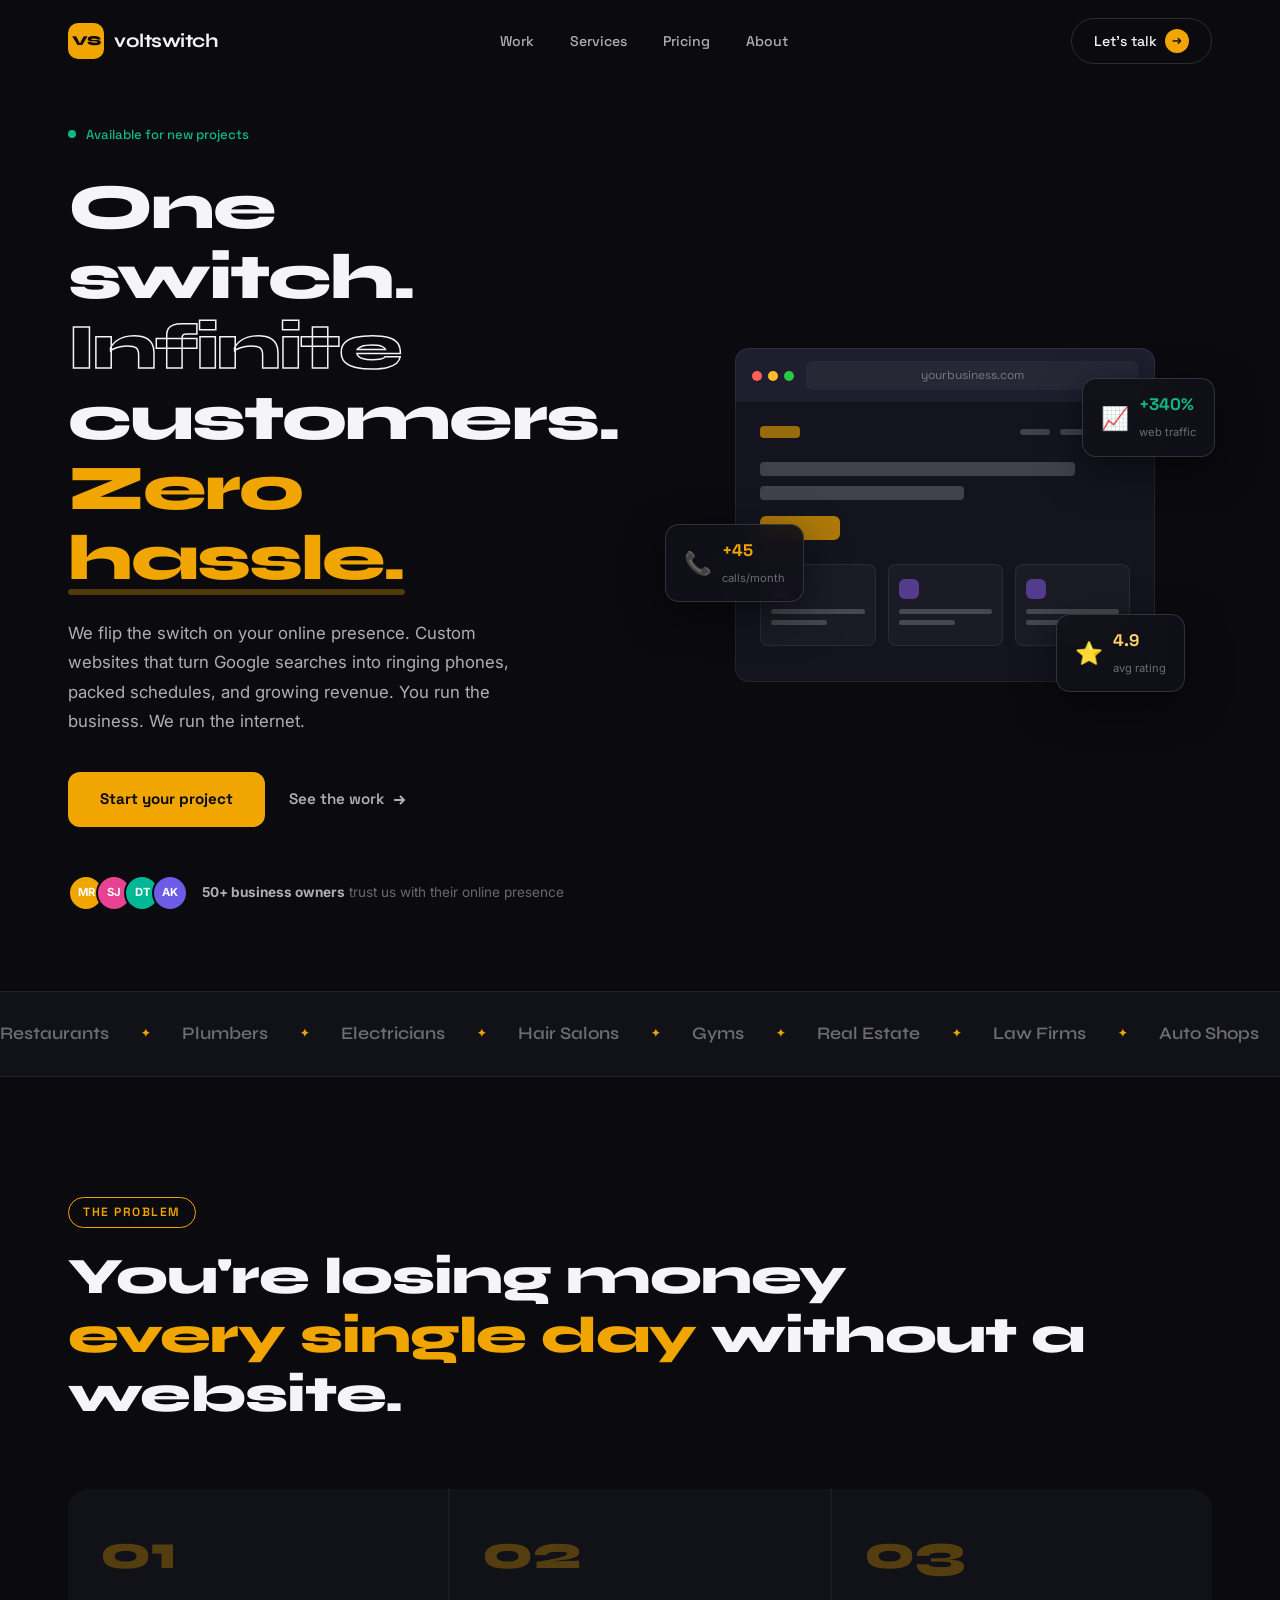
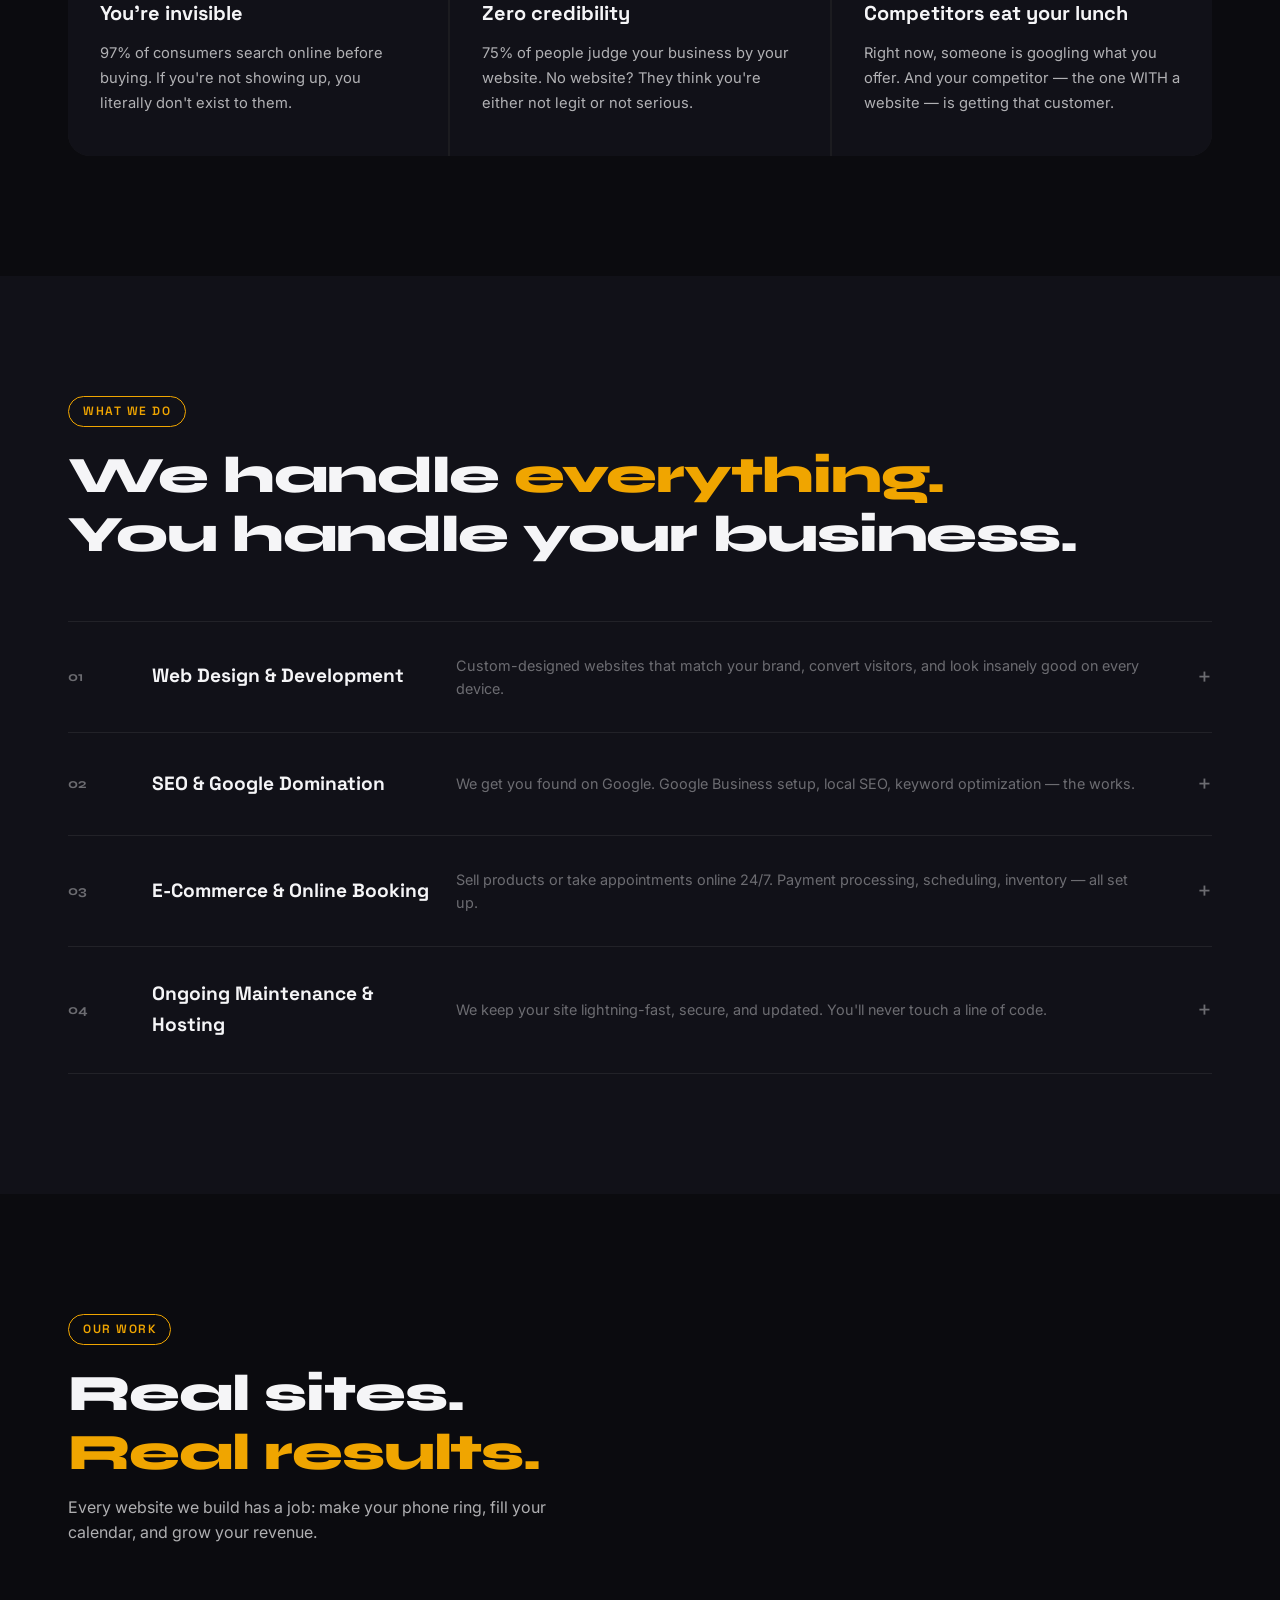
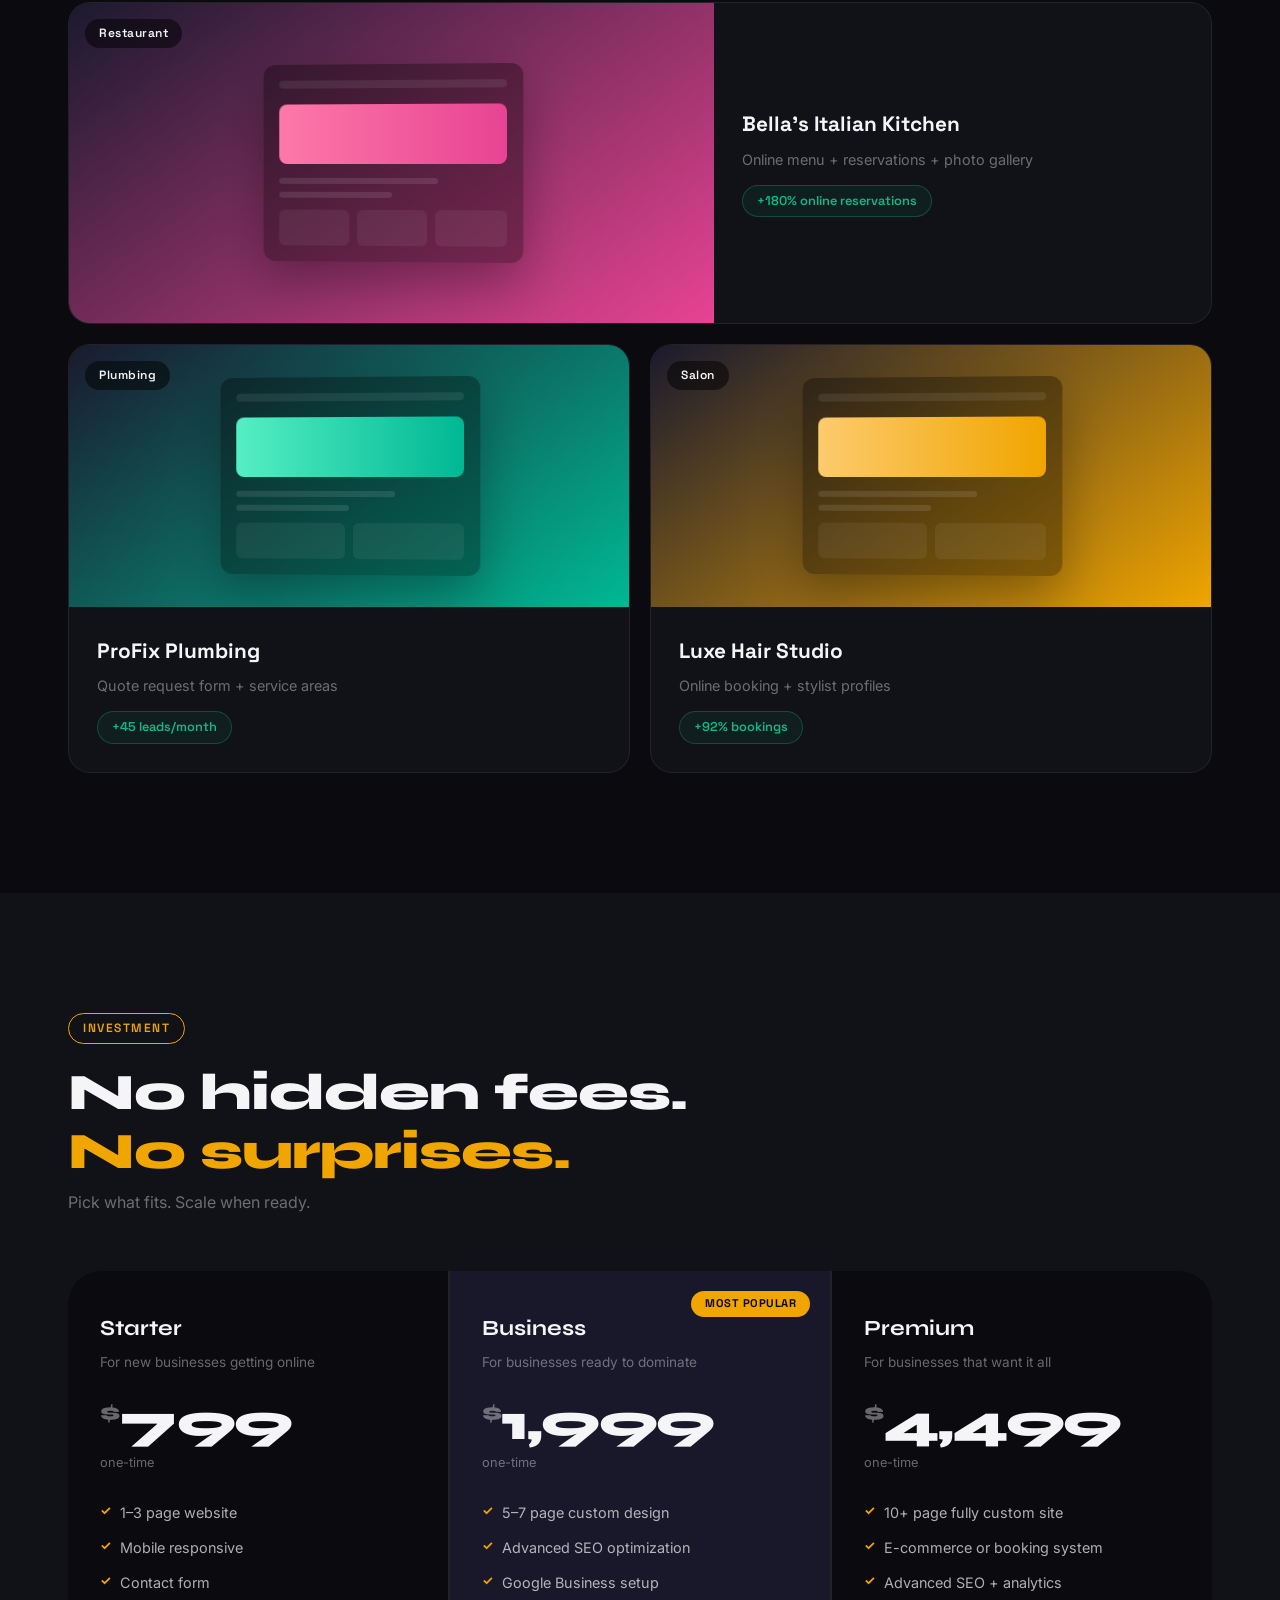
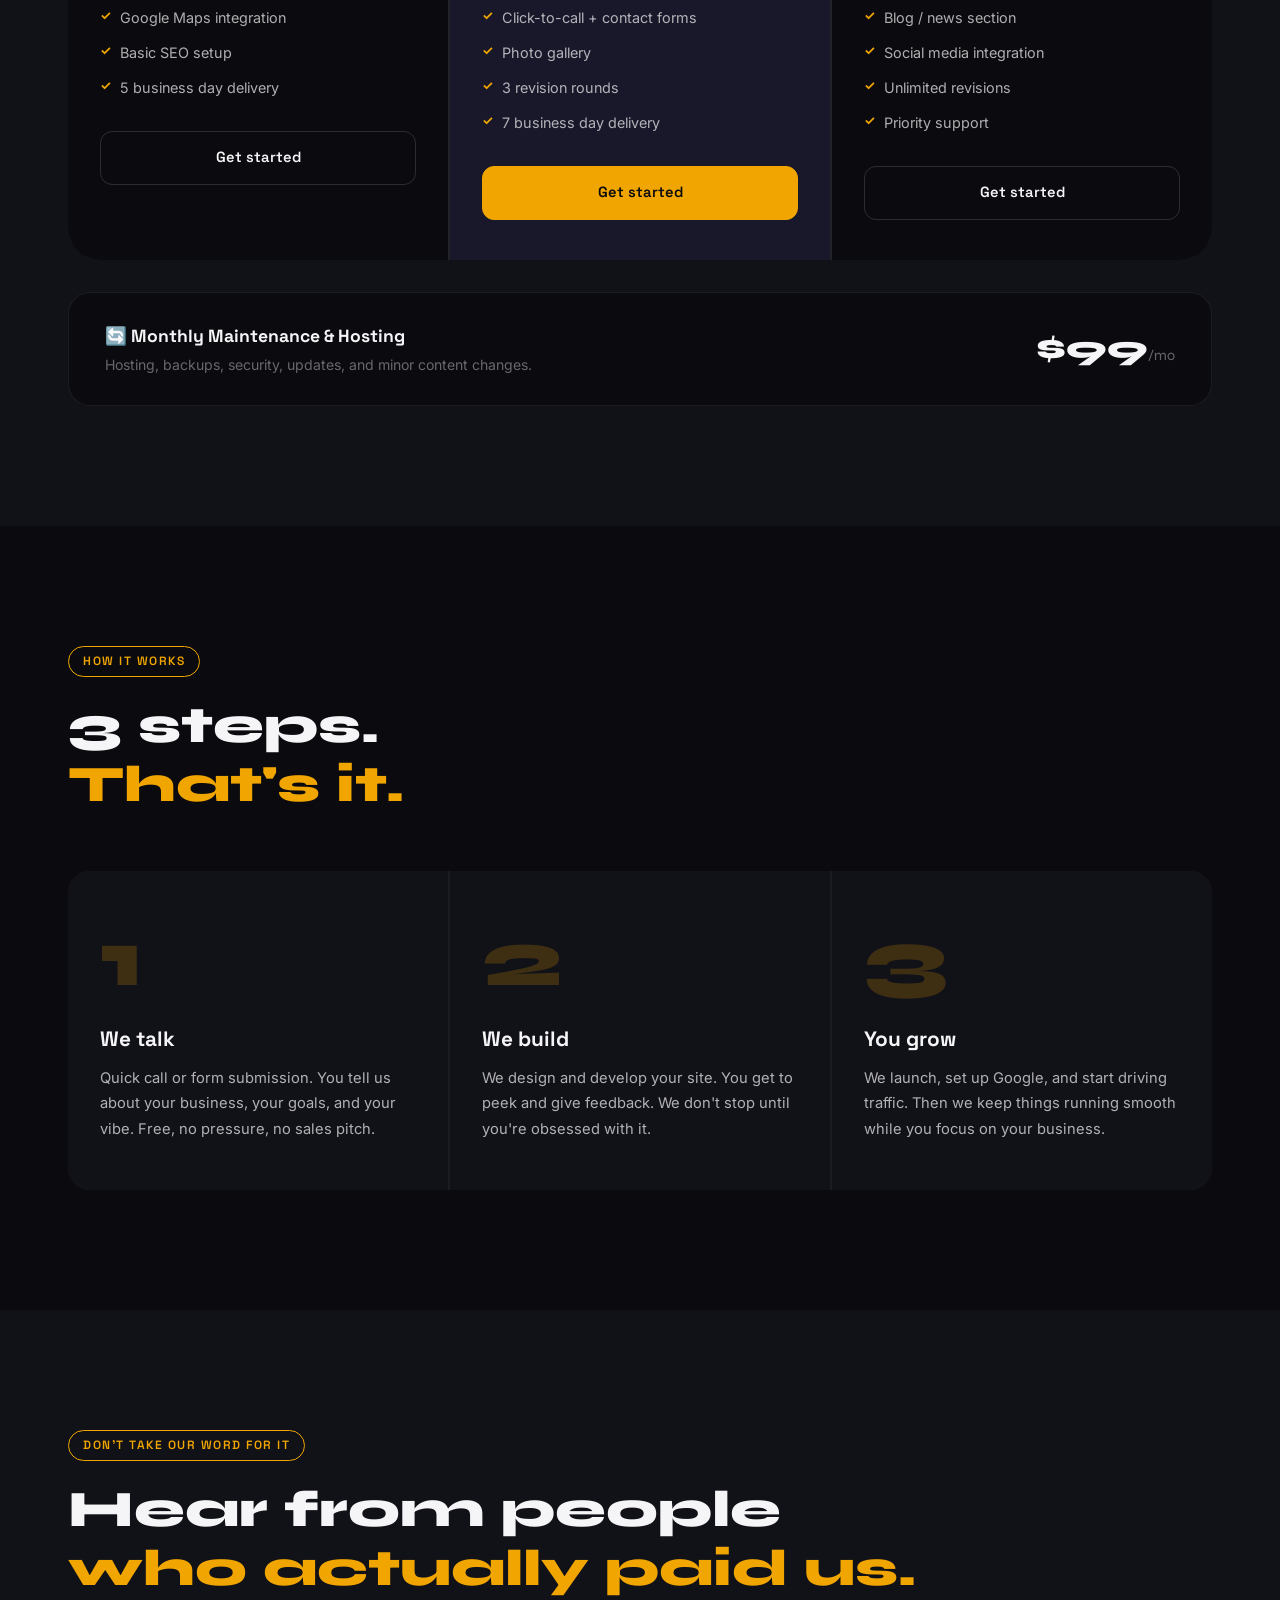
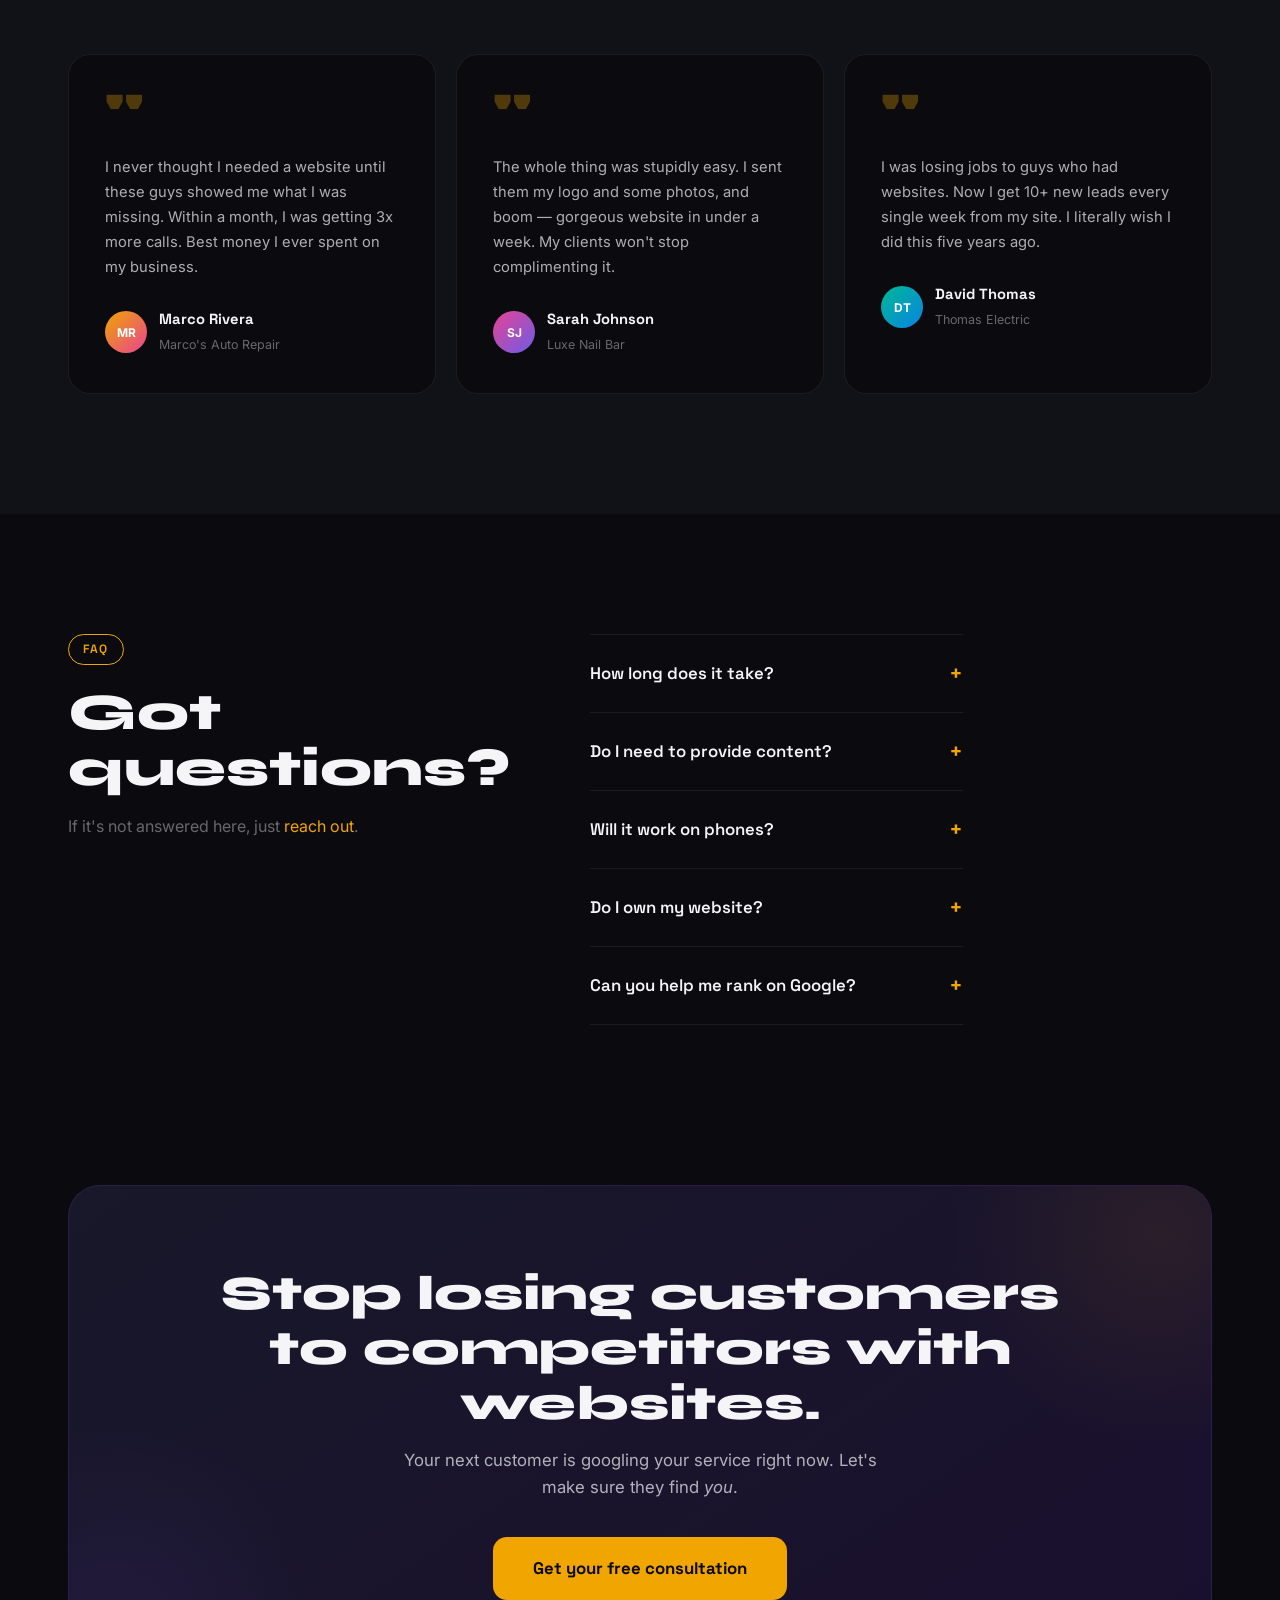
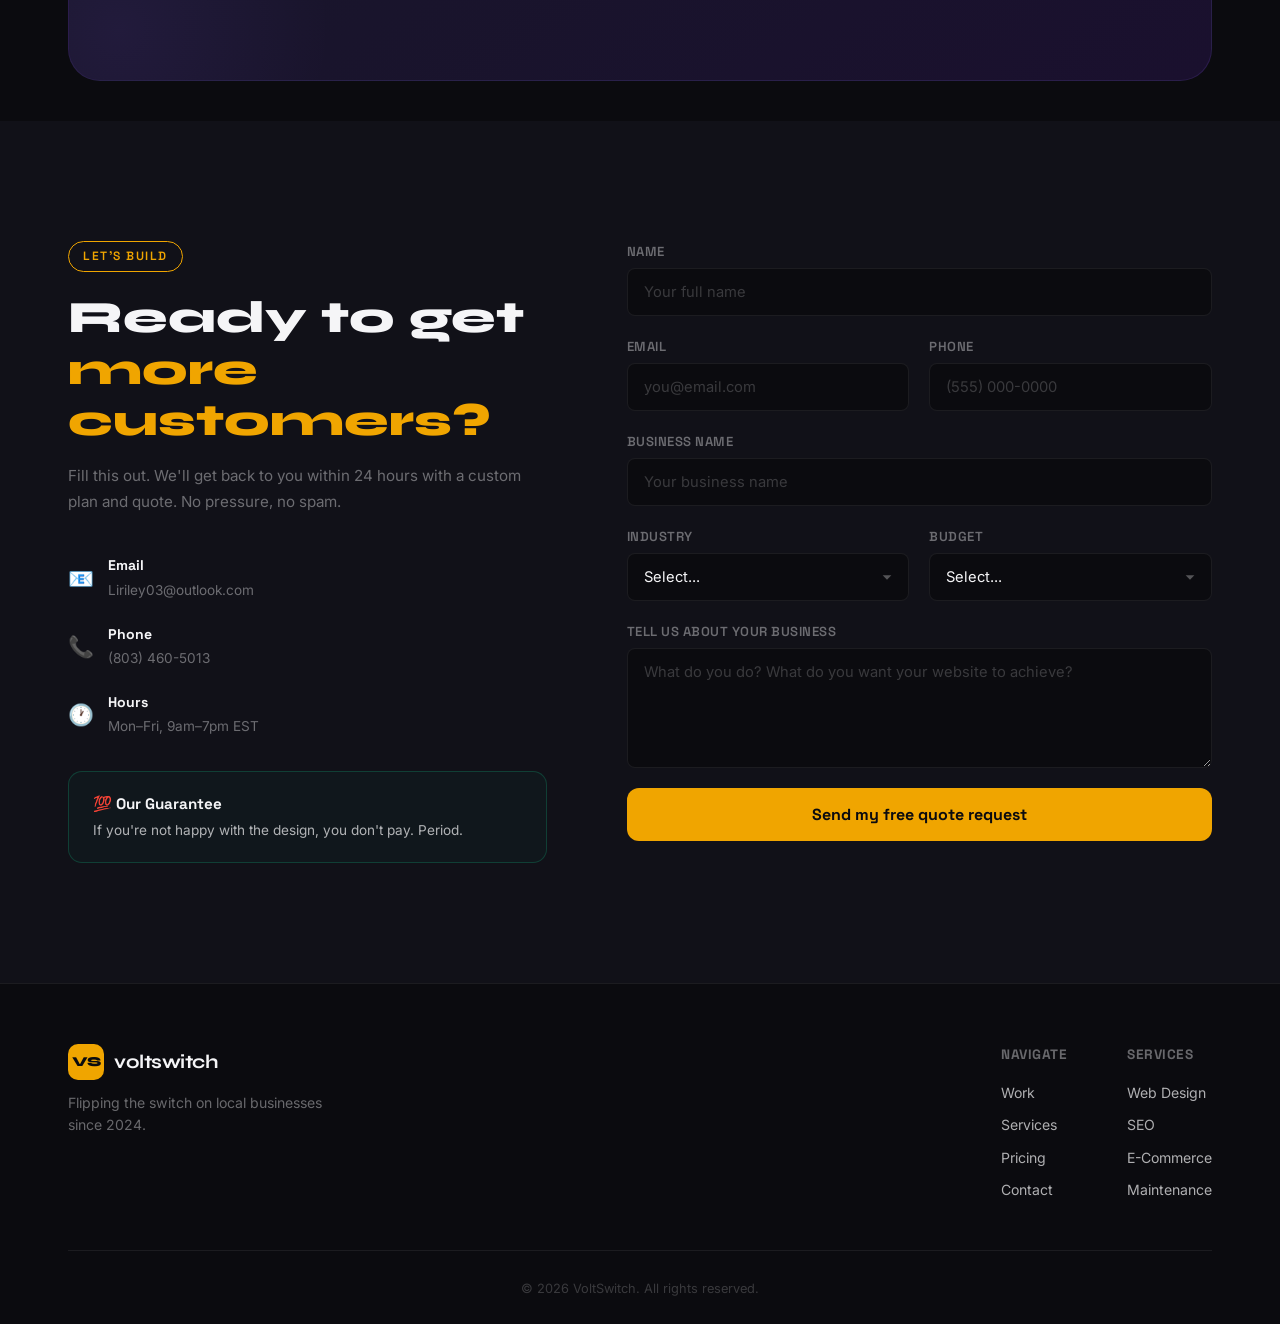
==== index.html @ a875ddf0 "Initial commit: VoltSwitch agency website" ====
<!DOCTYPE html>
<html lang="en">
<head>
    <meta charset="UTF-8">
    <meta name="viewport" content="width=device-width, initial-scale=1.0">
    <title>VoltSwitch — Flip the Switch on Your Online Presence</title>
    <meta name="description" content="VoltSwitch builds jaw-dropping websites for local businesses. One switch is all it takes to go from invisible to unstoppable online.">
    <link rel="preconnect" href="https://fonts.googleapis.com">
    <link rel="preconnect" href="https://fonts.gstatic.com" crossorigin>
    <link href="https://fonts.googleapis.com/css2?family=Space+Grotesk:wght@400;500;600;700&family=Syne:wght@400;500;600;700;800&family=Inter:wght@300;400;500;600&display=swap" rel="stylesheet">
    <link rel="stylesheet" href="styles.css">
</head>
<body>
    <!-- Cursor follower -->
    <div class="cursor-glow" id="cursorGlow"></div>

    <!-- Navigation -->
    <nav class="navbar" id="navbar">
        <div class="nav-container">
            <a href="#" class="nav-logo">
                <div class="logo-mark">VS</div>
                <span>voltswitch</span>
            </a>
            <ul class="nav-links" id="navLinks">
                <li><a href="#work">Work</a></li>
                <li><a href="#services">Services</a></li>
                <li><a href="#pricing">Pricing</a></li>
                <li><a href="#about">About</a></li>
            </ul>
            <a href="#contact" class="nav-cta-btn">Let's talk <span class="arrow-circle">→</span></a>
            <button class="nav-toggle" id="navToggle" aria-label="Toggle navigation">
                <span></span><span></span>
            </button>
        </div>
    </nav>

    <!-- Hero Section -->
    <section class="hero" id="hero">
        <div class="hero-left">
            <div class="hero-eyebrow">
                <div class="status-pulse"></div>
                Available for new projects
            </div>
            <h1>
                One switch.
                <br>
                <span class="hero-outline">Infinite</span> customers.
                <br>
                <span class="hero-highlight">Zero hassle.</span>
            </h1>
            <p class="hero-desc">
                We flip the switch on your online presence. Custom websites 
                that turn Google searches into ringing phones, packed schedules, 
                and growing revenue. You run the business. We run the internet.
            </p>
            <div class="hero-ctas">
                <a href="#contact" class="btn-main">
                    <span>Start your project</span>
                    <div class="btn-shine"></div>
                </a>
                <a href="#work" class="btn-text">
                    See the work
                    <svg width="18" height="18" fill="none" stroke="currentColor" stroke-width="2"><path d="M4 9h10M10 5l4 4-4 4"/></svg>
                </a>
            </div>
            <div class="hero-proof">
                <div class="proof-avatars">
                    <div class="proof-avatar" style="background:#f0a500;">MR</div>
                    <div class="proof-avatar" style="background:#e84393;">SJ</div>
                    <div class="proof-avatar" style="background:#00b894;">DT</div>
                    <div class="proof-avatar" style="background:#6c5ce7;">AK</div>
                </div>
                <div class="proof-text">
                    <strong>50+ business owners</strong> trust us with their online presence
                </div>
            </div>
        </div>
        <div class="hero-right">
            <div class="hero-mockup">
                <div class="mockup-browser">
                    <div class="browser-dots">
                        <span style="background:#ff5f57"></span>
                        <span style="background:#ffbd2e"></span>
                        <span style="background:#28ca41"></span>
                    </div>
                    <div class="browser-url">yourbusiness.com</div>
                </div>
                <div class="mockup-screen">
                    <div class="screen-nav">
                        <div class="screen-logo"></div>
                        <div class="screen-nav-links">
                            <div class="screen-nav-item"></div>
                            <div class="screen-nav-item"></div>
                            <div class="screen-nav-item"></div>
                        </div>
                    </div>
                    <div class="screen-hero-block">
                        <div class="screen-headline"></div>
                        <div class="screen-headline short"></div>
                        <div class="screen-cta-btn"></div>
                    </div>
                    <div class="screen-cards">
                        <div class="screen-card">
                            <div class="screen-card-icon"></div>
                            <div class="screen-card-line"></div>
                            <div class="screen-card-line short"></div>
                        </div>
                        <div class="screen-card">
                            <div class="screen-card-icon"></div>
                            <div class="screen-card-line"></div>
                            <div class="screen-card-line short"></div>
                        </div>
                        <div class="screen-card">
                            <div class="screen-card-icon"></div>
                            <div class="screen-card-line"></div>
                            <div class="screen-card-line short"></div>
                        </div>
                    </div>
                </div>
                <div class="mockup-float mockup-float-1">
                    <span class="float-icon">📈</span>
                    <div>
                        <strong>+340%</strong>
                        <small>web traffic</small>
                    </div>
                </div>
                <div class="mockup-float mockup-float-2">
                    <span class="float-icon">📞</span>
                    <div>
                        <strong>+45</strong>
                        <small>calls/month</small>
                    </div>
                </div>
                <div class="mockup-float mockup-float-3">
                    <span class="float-icon">⭐</span>
                    <div>
                        <strong>4.9</strong>
                        <small>avg rating</small>
                    </div>
                </div>
            </div>
        </div>
    </section>

    <!-- Marquee -->
    <div class="marquee-section">
        <div class="marquee-track">
            <div class="marquee-content">
                <span>Restaurants</span><span class="marquee-dot">✦</span>
                <span>Plumbers</span><span class="marquee-dot">✦</span>
                <span>Electricians</span><span class="marquee-dot">✦</span>
                <span>Hair Salons</span><span class="marquee-dot">✦</span>
                <span>Gyms</span><span class="marquee-dot">✦</span>
                <span>Real Estate</span><span class="marquee-dot">✦</span>
                <span>Law Firms</span><span class="marquee-dot">✦</span>
                <span>Auto Shops</span><span class="marquee-dot">✦</span>
                <span>Dentists</span><span class="marquee-dot">✦</span>
                <span>Pet Services</span><span class="marquee-dot">✦</span>
                <span>Landscaping</span><span class="marquee-dot">✦</span>
                <span>Bakeries</span><span class="marquee-dot">✦</span>
                <span>Spas</span><span class="marquee-dot">✦</span>
                <span>Photography</span><span class="marquee-dot">✦</span>
                <span>Construction</span><span class="marquee-dot">✦</span>
                <span>Cleaning</span><span class="marquee-dot">✦</span>
            </div>
            <div class="marquee-content" aria-hidden="true">
                <span>Restaurants</span><span class="marquee-dot">✦</span>
                <span>Plumbers</span><span class="marquee-dot">✦</span>
                <span>Electricians</span><span class="marquee-dot">✦</span>
                <span>Hair Salons</span><span class="marquee-dot">✦</span>
                <span>Gyms</span><span class="marquee-dot">✦</span>
                <span>Real Estate</span><span class="marquee-dot">✦</span>
                <span>Law Firms</span><span class="marquee-dot">✦</span>
                <span>Auto Shops</span><span class="marquee-dot">✦</span>
                <span>Dentists</span><span class="marquee-dot">✦</span>
                <span>Pet Services</span><span class="marquee-dot">✦</span>
                <span>Landscaping</span><span class="marquee-dot">✦</span>
                <span>Bakeries</span><span class="marquee-dot">✦</span>
                <span>Spas</span><span class="marquee-dot">✦</span>
                <span>Photography</span><span class="marquee-dot">✦</span>
                <span>Construction</span><span class="marquee-dot">✦</span>
                <span>Cleaning</span><span class="marquee-dot">✦</span>
            </div>
        </div>
    </div>

    <!-- Problem/Why Section -->
    <section class="why-section" id="about">
        <div class="container">
            <div class="why-header">
                <span class="label-tag">The problem</span>
                <h2>
                    You're losing money
                    <br>
                    <span class="text-amber">every single day</span>
                    without a website.
                </h2>
            </div>
            <div class="why-grid">
                <div class="why-card">
                    <div class="why-number">01</div>
                    <h3>You're invisible</h3>
                    <p>97% of consumers search online before buying. If you're not showing up, you literally don't exist to them.</p>
                    <div class="why-line"></div>
                </div>
                <div class="why-card">
                    <div class="why-number">02</div>
                    <h3>Zero credibility</h3>
                    <p>75% of people judge your business by your website. No website? They think you're either not legit or not serious.</p>
                    <div class="why-line"></div>
                </div>
                <div class="why-card">
                    <div class="why-number">03</div>
                    <h3>Competitors eat your lunch</h3>
                    <p>Right now, someone is googling what you offer. And your competitor — the one WITH a website — is getting that customer.</p>
                    <div class="why-line"></div>
                </div>
            </div>
        </div>
    </section>

    <!-- Services Section -->
    <section class="services-section" id="services">
        <div class="container">
            <div class="services-header">
                <span class="label-tag">What we do</span>
                <h2>We handle <span class="text-amber">everything.</span><br>You handle your business.</h2>
            </div>
            <div class="services-list">
                <div class="service-row">
                    <div class="service-num">01</div>
                    <div class="service-name">Web Design & Development</div>
                    <div class="service-desc">Custom-designed websites that match your brand, convert visitors, and look insanely good on every device.</div>
                    <div class="service-expand">+</div>
                </div>
                <div class="service-row">
                    <div class="service-num">02</div>
                    <div class="service-name">SEO & Google Domination</div>
                    <div class="service-desc">We get you found on Google. Google Business setup, local SEO, keyword optimization — the works.</div>
                    <div class="service-expand">+</div>
                </div>
                <div class="service-row">
                    <div class="service-num">03</div>
                    <div class="service-name">E-Commerce & Online Booking</div>
                    <div class="service-desc">Sell products or take appointments online 24/7. Payment processing, scheduling, inventory — all set up.</div>
                    <div class="service-expand">+</div>
                </div>
                <div class="service-row">
                    <div class="service-num">04</div>
                    <div class="service-name">Ongoing Maintenance & Hosting</div>
                    <div class="service-desc">We keep your site lightning-fast, secure, and updated. You'll never touch a line of code.</div>
                    <div class="service-expand">+</div>
                </div>
            </div>
        </div>
    </section>

    <!-- Work/Portfolio Section -->
    <section class="work-section" id="work">
        <div class="container">
            <div class="work-header">
                <span class="label-tag">Our work</span>
                <h2>Real sites.<br><span class="text-amber">Real results.</span></h2>
                <p>Every website we build has a job: make your phone ring, fill your calendar, and grow your revenue.</p>
            </div>
            <div class="work-grid">
                <div class="work-card work-card-wide">
                    <div class="work-visual" style="background: linear-gradient(145deg, #1a1a2e 0%, #e84393 100%);">
                        <div class="work-tag-float">Restaurant</div>
                        <div class="work-mini-mockup">
                            <div class="mini-nav-bar"></div>
                            <div class="mini-hero" style="background: linear-gradient(to right, #fd79a8, #e84393);"></div>
                            <div class="mini-line w70"></div>
                            <div class="mini-line w50"></div>
                            <div class="mini-grid">
                                <div class="mini-box"></div>
                                <div class="mini-box"></div>
                                <div class="mini-box"></div>
                            </div>
                        </div>
                    </div>
                    <div class="work-info">
                        <h3>Bella's Italian Kitchen</h3>
                        <p>Online menu + reservations + photo gallery</p>
                        <div class="work-result">
                            <span class="result-badge">+180% online reservations</span>
                        </div>
                    </div>
                </div>
                <div class="work-card">
                    <div class="work-visual" style="background: linear-gradient(145deg, #1a1a2e 0%, #00b894 100%);">
                        <div class="work-tag-float">Plumbing</div>
                        <div class="work-mini-mockup">
                            <div class="mini-nav-bar"></div>
                            <div class="mini-hero" style="background: linear-gradient(to right, #55efc4, #00b894);"></div>
                            <div class="mini-line w70"></div>
                            <div class="mini-line w50"></div>
                            <div class="mini-grid">
                                <div class="mini-box"></div>
                                <div class="mini-box"></div>
                            </div>
                        </div>
                    </div>
                    <div class="work-info">
                        <h3>ProFix Plumbing</h3>
                        <p>Quote request form + service areas</p>
                        <div class="work-result">
                            <span class="result-badge">+45 leads/month</span>
                        </div>
                    </div>
                </div>
                <div class="work-card">
                    <div class="work-visual" style="background: linear-gradient(145deg, #1a1a2e 0%, #f0a500 100%);">
                        <div class="work-tag-float">Salon</div>
                        <div class="work-mini-mockup">
                            <div class="mini-nav-bar"></div>
                            <div class="mini-hero" style="background: linear-gradient(to right, #fdcb6e, #f0a500);"></div>
                            <div class="mini-line w70"></div>
                            <div class="mini-line w50"></div>
                            <div class="mini-grid">
                                <div class="mini-box"></div>
                                <div class="mini-box"></div>
                            </div>
                        </div>
                    </div>
                    <div class="work-info">
                        <h3>Luxe Hair Studio</h3>
                        <p>Online booking + stylist profiles</p>
                        <div class="work-result">
                            <span class="result-badge">+92% bookings</span>
                        </div>
                    </div>
                </div>
            </div>
        </div>
    </section>

    <!-- Pricing Section -->
    <section class="pricing-section" id="pricing">
        <div class="container">
            <div class="pricing-header">
                <span class="label-tag">Investment</span>
                <h2>No hidden fees.<br><span class="text-amber">No surprises.</span></h2>
                <p>Pick what fits. Scale when ready.</p>
            </div>
            <div class="pricing-cards">
                <div class="price-card">
                    <div class="price-tier">Starter</div>
                    <div class="price-tagline">For new businesses getting online</div>
                    <div class="price-amount"><span class="price-dollar">$</span>799</div>
                    <div class="price-once">one-time</div>
                    <ul class="price-list">
                        <li>1–3 page website</li>
                        <li>Mobile responsive</li>
                        <li>Contact form</li>
                        <li>Google Maps integration</li>
                        <li>Basic SEO setup</li>
                        <li>5 business day delivery</li>
                    </ul>
                    <a href="#contact" class="price-btn">Get started</a>
                </div>
                <div class="price-card price-card-featured">
                    <div class="price-popular">Most Popular</div>
                    <div class="price-tier">Business</div>
                    <div class="price-tagline">For businesses ready to dominate</div>
                    <div class="price-amount"><span class="price-dollar">$</span>1,999</div>
                    <div class="price-once">one-time</div>
                    <ul class="price-list">
                        <li>5–7 page custom design</li>
                        <li>Advanced SEO optimization</li>
                        <li>Google Business setup</li>
                        <li>Click-to-call + contact forms</li>
                        <li>Photo gallery</li>
                        <li>3 revision rounds</li>
                        <li>7 business day delivery</li>
                    </ul>
                    <a href="#contact" class="price-btn price-btn-main">Get started</a>
                </div>
                <div class="price-card">
                    <div class="price-tier">Premium</div>
                    <div class="price-tagline">For businesses that want it all</div>
                    <div class="price-amount"><span class="price-dollar">$</span>4,499</div>
                    <div class="price-once">one-time</div>
                    <ul class="price-list">
                        <li>10+ page fully custom site</li>
                        <li>E-commerce or booking system</li>
                        <li>Advanced SEO + analytics</li>
                        <li>Blog / news section</li>
                        <li>Social media integration</li>
                        <li>Unlimited revisions</li>
                        <li>Priority support</li>
                    </ul>
                    <a href="#contact" class="price-btn">Get started</a>
                </div>
            </div>
            <div class="maintenance-strip">
                <div class="maint-left">
                    <h4>🔄 Monthly Maintenance & Hosting</h4>
                    <p>Hosting, backups, security, updates, and minor content changes.</p>
                </div>
                <div class="maint-right">
                    <span class="maint-price">$99<small>/mo</small></span>
                </div>
            </div>
        </div>
    </section>

    <!-- Process Section -->
    <section class="process-section" id="process">
        <div class="container">
            <div class="process-header">
                <span class="label-tag">How it works</span>
                <h2>3 steps.<br><span class="text-amber">That's it.</span></h2>
            </div>
            <div class="process-steps">
                <div class="step-card">
                    <div class="step-big-num">1</div>
                    <div class="step-info">
                        <h3>We talk</h3>
                        <p>Quick call or form submission. You tell us about your business, your goals, and your vibe. Free, no pressure, no sales pitch.</p>
                    </div>
                </div>
                <div class="step-card">
                    <div class="step-big-num">2</div>
                    <div class="step-info">
                        <h3>We build</h3>
                        <p>We design and develop your site. You get to peek and give feedback. We don't stop until you're obsessed with it.</p>
                    </div>
                </div>
                <div class="step-card">
                    <div class="step-big-num">3</div>
                    <div class="step-info">
                        <h3>You grow</h3>
                        <p>We launch, set up Google, and start driving traffic. Then we keep things running smooth while you focus on your business.</p>
                    </div>
                </div>
            </div>
        </div>
    </section>

    <!-- Testimonials -->
    <section class="testimonials-section" id="testimonials">
        <div class="container">
            <div class="test-header">
                <span class="label-tag">Don't take our word for it</span>
                <h2>Hear from people<br><span class="text-amber">who actually paid us.</span></h2>
            </div>
            <div class="test-grid">
                <div class="test-card">
                    <div class="test-quote">"</div>
                    <p>I never thought I needed a website until these guys showed me what I was missing. Within a month, I was getting 3x more calls. Best money I ever spent on my business.</p>
                    <div class="test-author">
                        <div class="test-avatar" style="background: linear-gradient(135deg, #f0a500, #e84393);">MR</div>
                        <div>
                            <strong>Marco Rivera</strong>
                            <span>Marco's Auto Repair</span>
                        </div>
                    </div>
                </div>
                <div class="test-card">
                    <div class="test-quote">"</div>
                    <p>The whole thing was stupidly easy. I sent them my logo and some photos, and boom — gorgeous website in under a week. My clients won't stop complimenting it.</p>
                    <div class="test-author">
                        <div class="test-avatar" style="background: linear-gradient(135deg, #e84393, #6c5ce7);">SJ</div>
                        <div>
                            <strong>Sarah Johnson</strong>
                            <span>Luxe Nail Bar</span>
                        </div>
                    </div>
                </div>
                <div class="test-card">
                    <div class="test-quote">"</div>
                    <p>I was losing jobs to guys who had websites. Now I get 10+ new leads every single week from my site. I literally wish I did this five years ago.</p>
                    <div class="test-author">
                        <div class="test-avatar" style="background: linear-gradient(135deg, #00b894, #0984e3);">DT</div>
                        <div>
                            <strong>David Thomas</strong>
                            <span>Thomas Electric</span>
                        </div>
                    </div>
                </div>
            </div>
        </div>
    </section>

    <!-- FAQ -->
    <section class="faq-section" id="faq">
        <div class="container">
            <div class="faq-layout">
                <div class="faq-left">
                    <span class="label-tag">FAQ</span>
                    <h2>Got<br>questions?</h2>
                    <p>If it's not answered here, just <a href="#contact" class="text-amber">reach out</a>.</p>
                </div>
                <div class="faq-right">
                    <div class="faq-item">
                        <button class="faq-q"><span>How long does it take?</span><span class="faq-toggle">+</span></button>
                        <div class="faq-a"><p>5–10 business days depending on your package. We'll give you a clear timeline before we start.</p></div>
                    </div>
                    <div class="faq-item">
                        <button class="faq-q"><span>Do I need to provide content?</span><span class="faq-toggle">+</span></button>
                        <div class="faq-a"><p>Nope. We can write everything and source professional photos. Just give us your logo (if you have one) and we handle the rest.</p></div>
                    </div>
                    <div class="faq-item">
                        <button class="faq-q"><span>Will it work on phones?</span><span class="faq-toggle">+</span></button>
                        <div class="faq-a"><p>100%. Every site we build is fully responsive — phones, tablets, laptops, everything.</p></div>
                    </div>
                    <div class="faq-item">
                        <button class="faq-q"><span>Do I own my website?</span><span class="faq-toggle">+</span></button>
                        <div class="faq-a"><p>Yes, completely. Once you pay in full, the design, code, and content are all yours.</p></div>
                    </div>
                    <div class="faq-item">
                        <button class="faq-q"><span>Can you help me rank on Google?</span><span class="faq-toggle">+</span></button>
                        <div class="faq-a"><p>Absolutely. Every package includes SEO. Our Business and Premium tiers include full Google Business setup and advanced local SEO.</p></div>
                    </div>
                </div>
            </div>
        </div>
    </section>

    <!-- CTA Section -->
    <section class="big-cta">
        <div class="container">
            <div class="big-cta-inner">
                <h2>
                    Stop losing customers
                    <br>
                    to competitors with websites.
                </h2>
                <p>Your next customer is googling your service right now. Let's make sure they find <em>you</em>.</p>
                <a href="#contact" class="btn-main btn-main-lg">
                    <span>Get your free consultation</span>
                    <div class="btn-shine"></div>
                </a>
            </div>
        </div>
    </section>

    <!-- Contact Section -->
    <section class="contact-section" id="contact">
        <div class="container">
            <div class="contact-layout">
                <div class="contact-left">
                    <span class="label-tag">Let's build</span>
                    <h2>Ready to get<br><span class="text-amber">more customers?</span></h2>
                    <p>Fill this out. We'll get back to you within 24 hours with a custom plan and quote. No pressure, no spam.</p>
                    <div class="contact-details">
                        <div class="contact-item">
                            <div class="contact-item-icon">📧</div>
                            <div>
                                <strong>Email</strong>
                                <span>Liriley03@outlook.com</span>
                            </div>
                        </div>
                        <div class="contact-item">
                            <div class="contact-item-icon">📞</div>
                            <div>
                                <strong>Phone</strong>
                                <span>(803) 460-5013</span>
                            </div>
                        </div>
                        <div class="contact-item">
                            <div class="contact-item-icon">🕐</div>
                            <div>
                                <strong>Hours</strong>
                                <span>Mon–Fri, 9am–7pm EST</span>
                            </div>
                        </div>
                    </div>
                    <div class="guarantee-box">
                        <strong>💯 Our Guarantee</strong>
                        <p>If you're not happy with the design, you don't pay. Period.</p>
                    </div>
                </div>
                <div class="contact-right">
                    <form class="contact-form" id="contactForm">
                        <div class="field">
                            <label for="name">Name</label>
                            <input type="text" id="name" placeholder="Your full name" required>
                        </div>
                        <div class="field-row">
                            <div class="field">
                                <label for="email">Email</label>
                                <input type="email" id="email" placeholder="you@email.com" required>
                            </div>
                            <div class="field">
                                <label for="phone">Phone</label>
                                <input type="tel" id="phone" placeholder="(555) 000-0000">
                            </div>
                        </div>
                        <div class="field">
                            <label for="business">Business name</label>
                            <input type="text" id="business" placeholder="Your business name">
                        </div>
                        <div class="field-row">
                            <div class="field">
                                <label for="industry">Industry</label>
                                <select id="industry">
                                    <option value="">Select...</option>
                                    <option>Restaurant / Food</option>
                                    <option>Contractor / Trades</option>
                                    <option>Salon / Beauty</option>
                                    <option>Fitness / Gym</option>
                                    <option>Healthcare / Dental</option>
                                    <option>Real Estate</option>
                                    <option>Auto Services</option>
                                    <option>Legal</option>
                                    <option>Retail</option>
                                    <option>Other</option>
                                </select>
                            </div>
                            <div class="field">
                                <label for="budget">Budget</label>
                                <select id="budget">
                                    <option value="">Select...</option>
                                    <option>Starter — $799</option>
                                    <option>Business — $1,999</option>
                                    <option>Premium — $4,499</option>
                                    <option>Not sure yet</option>
                                </select>
                            </div>
                        </div>
                        <div class="field">
                            <label for="message">Tell us about your business</label>
                            <textarea id="message" rows="4" placeholder="What do you do? What do you want your website to achieve?"></textarea>
                        </div>
                        <button type="submit" class="btn-main btn-submit" id="submitBtn">
                            <span>Send my free quote request</span>
                            <div class="btn-shine"></div>
                        </button>
                    </form>
                </div>
            </div>
        </div>
    </section>

    <!-- Footer -->
    <footer class="footer">
        <div class="container">
            <div class="footer-inner">
                <div class="footer-brand">
                    <a href="#" class="nav-logo">
                        <div class="logo-mark">VS</div>
                        <span>voltswitch</span>
                    </a>
                    <p>Flipping the switch on local businesses since 2024.</p>
                </div>
                <div class="footer-cols">
                    <div class="footer-col">
                        <h4>Navigate</h4>
                        <a href="#work">Work</a>
                        <a href="#services">Services</a>
                        <a href="#pricing">Pricing</a>
                        <a href="#contact">Contact</a>
                    </div>
                    <div class="footer-col">
                        <h4>Services</h4>
                        <a href="#services">Web Design</a>
                        <a href="#services">SEO</a>
                        <a href="#services">E-Commerce</a>
                        <a href="#services">Maintenance</a>
                    </div>
                </div>
            </div>
            <div class="footer-bottom">
                <span>&copy; 2026 VoltSwitch. All rights reserved.</span>
            </div>
        </div>
    </footer>

    <script src="script.js"></script>
</body>
</html>
---- styles.css ----
/* ================================================================
   PIXELFORGE — UNIQUE AGENCY STYLES
   No generic templates. Bold. Editorial. Distinctive.
   ================================================================ */

*, *::before, *::after {
    margin: 0;
    padding: 0;
    box-sizing: border-box;
}

:root {
    --bg: #0b0b0f;
    --bg-2: #111118;
    --bg-3: #18182a;
    --surface: rgba(255,255,255,0.04);
    --surface-hover: rgba(255,255,255,0.08);
    --border: rgba(255,255,255,0.07);
    --border-hover: rgba(255,255,255,0.14);

    --white: #f5f5f7;
    --white-70: rgba(245,245,247,0.7);
    --white-40: rgba(245,245,247,0.4);
    --white-20: rgba(245,245,247,0.2);

    --amber: #f0a500;
    --amber-light: #ffd166;
    --amber-glow: rgba(240,165,0,0.25);
    --violet: #8b5cf6;
    --rose: #f43f5e;
    --emerald: #10b981;

    --font-display: 'Syne', sans-serif;
    --font-heading: 'Space Grotesk', sans-serif;
    --font-body: 'Inter', sans-serif;

    --radius: 14px;
    --radius-sm: 8px;
    --radius-lg: 22px;
    --radius-xl: 32px;
}

html { scroll-behavior: smooth; }

body {
    font-family: var(--font-body);
    background: var(--bg);
    color: var(--white);
    line-height: 1.6;
    overflow-x: hidden;
    -webkit-font-smoothing: antialiased;
    cursor: default;
}

a { text-decoration: none; color: inherit; }
ul { list-style: none; }
.container { max-width: 1200px; margin: 0 auto; padding: 0 28px; }
.text-amber { color: var(--amber); }

/* -- Cursor Glow -- */
.cursor-glow {
    position: fixed;
    width: 500px;
    height: 500px;
    border-radius: 50%;
    background: radial-gradient(circle, rgba(240,165,0,0.06) 0%, transparent 70%);
    pointer-events: none;
    z-index: 9999;
    transform: translate(-50%, -50%);
    transition: opacity 0.3s;
    opacity: 0;
}
body:hover .cursor-glow { opacity: 1; }

/* -- Label Tag -- */
.label-tag {
    display: inline-block;
    padding: 5px 14px;
    border: 1px solid var(--amber);
    color: var(--amber);
    border-radius: 100px;
    font-size: 0.75rem;
    font-weight: 600;
    text-transform: uppercase;
    letter-spacing: 1.5px;
    margin-bottom: 20px;
    font-family: var(--font-heading);
}

/* ================================================================
   NAVBAR
   ================================================================ */
.navbar {
    position: fixed;
    top: 0; left: 0; right: 0;
    z-index: 100;
    padding: 18px 0;
    transition: all 0.35s ease;
}

.navbar.scrolled {
    background: rgba(11,11,15,0.82);
    backdrop-filter: blur(24px);
    -webkit-backdrop-filter: blur(24px);
    border-bottom: 1px solid var(--border);
    padding: 12px 0;
}

.nav-container {
    max-width: 1200px;
    margin: 0 auto;
    padding: 0 28px;
    display: flex;
    align-items: center;
    justify-content: space-between;
}

.nav-logo {
    display: flex;
    align-items: center;
    gap: 10px;
    font-family: var(--font-display);
    font-weight: 700;
    font-size: 1.2rem;
    letter-spacing: -0.5px;
}

.logo-mark {
    width: 36px;
    height: 36px;
    background: var(--amber);
    color: var(--bg);
    display: flex;
    align-items: center;
    justify-content: center;
    border-radius: 10px;
    font-size: 0.85rem;
    font-weight: 800;
    font-family: var(--font-display);
}

.nav-links {
    display: flex;
    gap: 36px;
}

.nav-links a {
    font-size: 0.88rem;
    font-weight: 500;
    color: var(--white-70);
    transition: color 0.2s;
    font-family: var(--font-heading);
}

.nav-links a:hover { color: var(--white); }

.nav-cta-btn {
    display: flex;
    align-items: center;
    gap: 8px;
    padding: 10px 22px;
    border: 1px solid var(--border-hover);
    border-radius: 100px;
    font-size: 0.88rem;
    font-weight: 500;
    color: var(--white);
    transition: all 0.3s;
    font-family: var(--font-heading);
}

.nav-cta-btn:hover {
    border-color: var(--amber);
    color: var(--amber);
}

.arrow-circle {
    display: flex;
    align-items: center;
    justify-content: center;
    width: 24px;
    height: 24px;
    border-radius: 50%;
    background: var(--amber);
    color: var(--bg);
    font-size: 0.75rem;
    font-weight: 700;
    transition: transform 0.3s;
}

.nav-cta-btn:hover .arrow-circle { transform: translateX(3px); }

.nav-toggle {
    display: none;
    flex-direction: column;
    gap: 6px;
    background: none;
    border: none;
    cursor: pointer;
    padding: 4px;
    z-index: 101;
}

.nav-toggle span {
    width: 26px;
    height: 2px;
    background: var(--white);
    border-radius: 2px;
    transition: all 0.3s;
}

/* ================================================================
   HERO
   ================================================================ */
.hero {
    min-height: 100vh;
    display: grid;
    grid-template-columns: 1fr 1fr;
    align-items: center;
    gap: 60px;
    padding: 120px 28px 80px;
    max-width: 1200px;
    margin: 0 auto;
}

.hero-eyebrow {
    display: inline-flex;
    align-items: center;
    gap: 10px;
    font-size: 0.82rem;
    color: var(--emerald);
    font-weight: 500;
    margin-bottom: 28px;
    font-family: var(--font-heading);
}

.status-pulse {
    width: 8px;
    height: 8px;
    background: var(--emerald);
    border-radius: 50%;
    animation: pulse-green 2s infinite;
}

@keyframes pulse-green {
    0%, 100% { box-shadow: 0 0 0 0 rgba(16,185,129,0.5); }
    50% { box-shadow: 0 0 0 8px rgba(16,185,129,0); }
}

.hero h1 {
    font-family: var(--font-display);
    font-size: clamp(2.8rem, 5vw, 4.2rem);
    font-weight: 800;
    line-height: 1.1;
    letter-spacing: -0.03em;
    margin-bottom: 24px;
}

.hero-outline {
    -webkit-text-stroke: 1.5px var(--white);
    color: transparent;
}

.hero-highlight {
    position: relative;
    color: var(--amber);
}

.hero-highlight::after {
    content: '';
    position: absolute;
    bottom: 2px;
    left: 0;
    width: 100%;
    height: 6px;
    background: var(--amber);
    opacity: 0.3;
    border-radius: 4px;
}

.hero-desc {
    font-size: 1.05rem;
    color: var(--white-70);
    line-height: 1.75;
    max-width: 460px;
    margin-bottom: 36px;
}

.hero-ctas {
    display: flex;
    align-items: center;
    gap: 24px;
    margin-bottom: 48px;
}

/* Main CTA Button */
.btn-main {
    position: relative;
    display: inline-flex;
    align-items: center;
    padding: 15px 32px;
    background: var(--amber);
    color: var(--bg);
    font-family: var(--font-heading);
    font-weight: 700;
    font-size: 0.95rem;
    border-radius: 12px;
    border: none;
    cursor: pointer;
    overflow: hidden;
    transition: all 0.3s;
    z-index: 1;
}

.btn-main:hover {
    transform: translateY(-2px);
    box-shadow: 0 8px 30px var(--amber-glow);
}

.btn-main span { position: relative; z-index: 2; }

.btn-shine {
    position: absolute;
    top: 0; left: -100%;
    width: 100%; height: 100%;
    background: linear-gradient(90deg, transparent, rgba(255,255,255,0.25), transparent);
    z-index: 1;
    animation: shine 3s infinite;
}

@keyframes shine {
    0% { left: -100%; }
    50%,100% { left: 100%; }
}

.btn-main-lg {
    padding: 18px 40px;
    font-size: 1.05rem;
    border-radius: 14px;
}

.btn-text {
    display: inline-flex;
    align-items: center;
    gap: 6px;
    font-family: var(--font-heading);
    font-weight: 600;
    font-size: 0.95rem;
    color: var(--white-70);
    transition: color 0.2s, gap 0.3s;
}

.btn-text:hover {
    color: var(--amber);
    gap: 10px;
}

/* Social Proof */
.hero-proof {
    display: flex;
    align-items: center;
    gap: 14px;
}

.proof-avatars {
    display: flex;
}

.proof-avatar {
    width: 36px;
    height: 36px;
    border-radius: 50%;
    display: flex;
    align-items: center;
    justify-content: center;
    font-size: 0.7rem;
    font-weight: 700;
    color: white;
    border: 2px solid var(--bg);
    margin-left: -8px;
}

.proof-avatar:first-child { margin-left: 0; }

.proof-text {
    font-size: 0.85rem;
    color: var(--white-40);
}

.proof-text strong {
    color: var(--white-70);
}

/* Hero Right - Mockup */
.hero-right {
    display: flex;
    justify-content: center;
    perspective: 1000px;
}

.hero-mockup {
    position: relative;
    width: 420px;
    animation: float-hero 6s ease-in-out infinite;
}

@keyframes float-hero {
    0%, 100% { transform: rotateY(-4deg) rotateX(2deg) translateY(0); }
    50% { transform: rotateY(-4deg) rotateX(2deg) translateY(-14px); }
}

.mockup-browser {
    background: #1e1e2e;
    border-radius: 14px 14px 0 0;
    padding: 12px 16px;
    display: flex;
    align-items: center;
    gap: 12px;
    border: 1px solid var(--border);
    border-bottom: none;
}

.browser-dots {
    display: flex;
    gap: 6px;
}

.browser-dots span {
    width: 10px;
    height: 10px;
    border-radius: 50%;
}

.browser-url {
    flex: 1;
    text-align: center;
    font-size: 0.75rem;
    color: var(--white-40);
    font-family: var(--font-heading);
    background: rgba(255,255,255,0.04);
    padding: 5px 16px;
    border-radius: 6px;
}

.mockup-screen {
    background: #14141f;
    border: 1px solid var(--border);
    border-top: none;
    border-radius: 0 0 14px 14px;
    padding: 24px;
    min-height: 280px;
}

.screen-nav {
    display: flex;
    align-items: center;
    justify-content: space-between;
    margin-bottom: 24px;
}

.screen-logo {
    width: 40px;
    height: 12px;
    background: var(--amber);
    border-radius: 4px;
    opacity: 0.6;
}

.screen-nav-links {
    display: flex;
    gap: 10px;
}

.screen-nav-item {
    width: 30px;
    height: 6px;
    background: var(--white-20);
    border-radius: 3px;
}

.screen-hero-block {
    margin-bottom: 24px;
}

.screen-headline {
    height: 14px;
    width: 85%;
    background: var(--white-20);
    border-radius: 4px;
    margin-bottom: 10px;
}

.screen-headline.short {
    width: 55%;
}

.screen-cta-btn {
    width: 80px;
    height: 24px;
    background: var(--amber);
    border-radius: 6px;
    margin-top: 16px;
    opacity: 0.7;
}

.screen-cards {
    display: grid;
    grid-template-columns: repeat(3, 1fr);
    gap: 12px;
}

.screen-card {
    background: rgba(255,255,255,0.03);
    border-radius: 8px;
    padding: 14px 10px;
    border: 1px solid var(--border);
}

.screen-card-icon {
    width: 20px;
    height: 20px;
    background: var(--violet);
    border-radius: 6px;
    margin-bottom: 10px;
    opacity: 0.5;
}

.screen-card-line {
    height: 5px;
    background: var(--white-20);
    border-radius: 3px;
    margin-bottom: 6px;
}

.screen-card-line.short { width: 60%; }

/* Floating badges */
.mockup-float {
    position: absolute;
    display: flex;
    align-items: center;
    gap: 10px;
    padding: 12px 18px;
    background: rgba(17,17,24,0.92);
    backdrop-filter: blur(16px);
    border: 1px solid var(--border-hover);
    border-radius: 14px;
    box-shadow: 0 12px 40px rgba(0,0,0,0.5);
    animation: float-badge 4s ease-in-out infinite;
    z-index: 5;
}

.mockup-float strong {
    font-family: var(--font-heading);
    font-size: 1.05rem;
    display: block;
}

.mockup-float small {
    font-size: 0.7rem;
    color: var(--white-40);
}

.float-icon { font-size: 1.4rem; }

.mockup-float-1 {
    top: 30px; right: -60px;
    animation-delay: 0s;
}

.mockup-float-1 strong { color: var(--emerald); }

.mockup-float-2 {
    bottom: 80px; left: -70px;
    animation-delay: 1.5s;
}

.mockup-float-2 strong { color: var(--amber); }

.mockup-float-3 {
    bottom: -10px; right: -30px;
    animation-delay: 3s;
}

.mockup-float-3 strong { color: var(--amber-light); }

@keyframes float-badge {
    0%, 100% { transform: translateY(0); }
    50% { transform: translateY(-8px); }
}

/* ================================================================
   MARQUEE
   ================================================================ */
.marquee-section {
    padding: 28px 0;
    border-top: 1px solid var(--border);
    border-bottom: 1px solid var(--border);
    overflow: hidden;
    background: var(--bg-2);
}

.marquee-track {
    display: flex;
    width: max-content;
    animation: marquee 30s linear infinite;
}

.marquee-content {
    display: flex;
    align-items: center;
    gap: 32px;
    padding-right: 32px;
    white-space: nowrap;
}

.marquee-content span {
    font-family: var(--font-display);
    font-size: 1.1rem;
    font-weight: 600;
    color: var(--white-40);
    transition: color 0.3s;
}

.marquee-dot {
    color: var(--amber) !important;
    font-size: 0.7rem !important;
}

@keyframes marquee {
    0% { transform: translateX(0); }
    100% { transform: translateX(-50%); }
}

/* ================================================================
   WHY / PROBLEM SECTION
   ================================================================ */
.why-section {
    padding: 120px 0;
}

.why-header {
    margin-bottom: 64px;
}

.why-header h2 {
    font-family: var(--font-display);
    font-size: clamp(2rem, 4vw, 3.2rem);
    font-weight: 800;
    line-height: 1.15;
    letter-spacing: -0.02em;
}

.why-grid {
    display: grid;
    grid-template-columns: repeat(3, 1fr);
    gap: 2px;
    background: var(--border);
    border-radius: var(--radius-lg);
    overflow: hidden;
}

.why-card {
    background: var(--bg-2);
    padding: 40px 32px;
    position: relative;
    transition: background 0.3s;
}

.why-card:hover {
    background: var(--bg-3);
}

.why-number {
    font-family: var(--font-display);
    font-size: 3rem;
    font-weight: 800;
    color: var(--amber);
    opacity: 0.3;
    line-height: 1;
    margin-bottom: 20px;
}

.why-card h3 {
    font-family: var(--font-heading);
    font-size: 1.25rem;
    font-weight: 700;
    margin-bottom: 12px;
}

.why-card p {
    color: var(--white-70);
    font-size: 0.92rem;
    line-height: 1.7;
}

.why-line {
    position: absolute;
    top: 0;
    left: 0;
    width: 100%;
    height: 3px;
    background: linear-gradient(90deg, var(--amber), transparent);
    opacity: 0;
    transition: opacity 0.3s;
}

.why-card:hover .why-line { opacity: 1; }

/* ================================================================
   SERVICES (Accordion Rows)
   ================================================================ */
.services-section {
    padding: 120px 0;
    background: var(--bg-2);
}

.services-header {
    margin-bottom: 56px;
}

.services-header h2 {
    font-family: var(--font-display);
    font-size: clamp(2rem, 4vw, 3.2rem);
    font-weight: 800;
    line-height: 1.15;
    letter-spacing: -0.02em;
}

.services-list {
    display: flex;
    flex-direction: column;
}

.service-row {
    display: grid;
    grid-template-columns: 60px 280px 1fr 40px;
    align-items: center;
    gap: 24px;
    padding: 32px 0;
    border-top: 1px solid var(--border);
    cursor: pointer;
    transition: all 0.3s;
}

.service-row:last-child { border-bottom: 1px solid var(--border); }

.service-row:hover {
    padding-left: 12px;
}

.service-num {
    font-family: var(--font-display);
    font-size: 0.85rem;
    font-weight: 700;
    color: var(--white-40);
}

.service-name {
    font-family: var(--font-heading);
    font-size: 1.2rem;
    font-weight: 700;
    transition: color 0.3s;
}

.service-row:hover .service-name { color: var(--amber); }

.service-desc {
    font-size: 0.9rem;
    color: var(--white-40);
    transition: color 0.3s;
}

.service-row:hover .service-desc { color: var(--white-70); }

.service-expand {
    font-size: 1.5rem;
    color: var(--white-40);
    font-family: var(--font-heading);
    transition: all 0.3s;
    text-align: right;
}

.service-row:hover .service-expand {
    color: var(--amber);
    transform: rotate(45deg);
}

/* ================================================================
   WORK / PORTFOLIO
   ================================================================ */
.work-section {
    padding: 120px 0;
}

.work-header {
    margin-bottom: 56px;
}

.work-header h2 {
    font-family: var(--font-display);
    font-size: clamp(2rem, 4vw, 3.2rem);
    font-weight: 800;
    line-height: 1.15;
    letter-spacing: -0.02em;
    margin-bottom: 12px;
}

.work-header p {
    color: var(--white-70);
    font-size: 1rem;
    max-width: 500px;
}

.work-grid {
    display: grid;
    grid-template-columns: 1fr 1fr;
    grid-template-rows: auto auto;
    gap: 20px;
}

.work-card {
    border: 1px solid var(--border);
    border-radius: var(--radius-lg);
    overflow: hidden;
    background: var(--bg-2);
    transition: all 0.4s ease;
}

.work-card:hover {
    transform: translateY(-6px);
    border-color: var(--border-hover);
    box-shadow: 0 24px 60px rgba(0,0,0,0.4);
}

.work-card-wide {
    grid-column: 1 / -1;
    display: grid;
    grid-template-columns: 1.3fr 1fr;
}

.work-visual {
    min-height: 260px;
    display: flex;
    align-items: center;
    justify-content: center;
    padding: 32px;
    position: relative;
    overflow: hidden;
}

.work-card-wide .work-visual { min-height: 320px; }

.work-tag-float {
    position: absolute;
    top: 16px;
    left: 16px;
    padding: 5px 14px;
    background: rgba(0,0,0,0.5);
    backdrop-filter: blur(10px);
    border-radius: 100px;
    font-size: 0.75rem;
    font-weight: 600;
    color: var(--white);
    font-family: var(--font-heading);
    letter-spacing: 0.5px;
}

.work-mini-mockup {
    width: 260px;
    background: rgba(0,0,0,0.35);
    border-radius: 12px;
    padding: 16px;
    box-shadow: 0 20px 50px rgba(0,0,0,0.3);
    transform: perspective(600px) rotateY(-3deg);
    transition: transform 0.4s;
}

.work-card:hover .work-mini-mockup {
    transform: perspective(600px) rotateY(0deg) scale(1.03);
}

.mini-nav-bar {
    height: 8px;
    background: rgba(255,255,255,0.08);
    border-radius: 4px;
    margin-bottom: 16px;
}

.mini-hero {
    height: 60px;
    border-radius: 8px;
    margin-bottom: 14px;
}

.mini-line {
    height: 6px;
    background: rgba(255,255,255,0.1);
    border-radius: 3px;
    margin-bottom: 8px;
}

.mini-line.w70 { width: 70%; }
.mini-line.w50 { width: 50%; }

.mini-grid {
    display: grid;
    grid-template-columns: repeat(auto-fit, minmax(50px, 1fr));
    gap: 8px;
    margin-top: 12px;
}

.mini-box {
    height: 36px;
    background: rgba(255,255,255,0.06);
    border-radius: 6px;
}

.work-info {
    padding: 28px;
    display: flex;
    flex-direction: column;
    justify-content: center;
}

.work-info h3 {
    font-family: var(--font-heading);
    font-size: 1.3rem;
    font-weight: 700;
    margin-bottom: 6px;
}

.work-info p {
    color: var(--white-40);
    font-size: 0.9rem;
    margin-bottom: 14px;
}

.result-badge {
    display: inline-block;
    padding: 5px 14px;
    border: 1px solid rgba(16,185,129,0.3);
    background: rgba(16,185,129,0.08);
    border-radius: 100px;
    color: var(--emerald);
    font-size: 0.8rem;
    font-weight: 600;
    font-family: var(--font-heading);
}

/* ================================================================
   PRICING
   ================================================================ */
.pricing-section {
    padding: 120px 0;
    background: var(--bg-2);
}

.pricing-header {
    margin-bottom: 56px;
}

.pricing-header h2 {
    font-family: var(--font-display);
    font-size: clamp(2rem, 4vw, 3.2rem);
    font-weight: 800;
    line-height: 1.15;
    letter-spacing: -0.02em;
    margin-bottom: 8px;
}

.pricing-header p {
    color: var(--white-40);
    font-size: 1rem;
}

.pricing-cards {
    display: grid;
    grid-template-columns: repeat(3, 1fr);
    gap: 2px;
    background: var(--border);
    border-radius: var(--radius-xl);
    overflow: hidden;
    margin-bottom: 32px;
}

.price-card {
    background: var(--bg);
    padding: 40px 32px;
    position: relative;
    transition: background 0.3s;
}

.price-card:hover { background: var(--bg-3); }

.price-card-featured {
    background: var(--bg-3) !important;
}

.price-popular {
    position: absolute;
    top: 20px;
    right: 20px;
    padding: 4px 14px;
    background: var(--amber);
    color: var(--bg);
    border-radius: 100px;
    font-size: 0.7rem;
    font-weight: 700;
    text-transform: uppercase;
    letter-spacing: 0.5px;
    font-family: var(--font-heading);
}

.price-tier {
    font-family: var(--font-display);
    font-size: 1.35rem;
    font-weight: 700;
    margin-bottom: 6px;
}

.price-tagline {
    font-size: 0.85rem;
    color: var(--white-40);
    margin-bottom: 24px;
}

.price-amount {
    font-family: var(--font-display);
    font-size: 3.2rem;
    font-weight: 800;
    letter-spacing: -0.03em;
    line-height: 1;
    margin-bottom: 4px;
}

.price-dollar {
    font-size: 1.5rem;
    color: var(--white-40);
    vertical-align: super;
}

.price-once {
    font-size: 0.8rem;
    color: var(--white-40);
    margin-bottom: 28px;
}

.price-list {
    display: flex;
    flex-direction: column;
    gap: 12px;
    margin-bottom: 32px;
}

.price-list li {
    font-size: 0.9rem;
    color: var(--white-70);
    padding-left: 20px;
    position: relative;
}

.price-list li::before {
    content: '✓';
    position: absolute;
    left: 0;
    color: var(--amber);
    font-weight: 700;
    font-size: 0.8rem;
}

.price-btn {
    display: block;
    text-align: center;
    padding: 14px;
    border: 1px solid var(--border-hover);
    border-radius: 12px;
    font-family: var(--font-heading);
    font-weight: 600;
    font-size: 0.92rem;
    color: var(--white);
    transition: all 0.3s;
}

.price-btn:hover {
    border-color: var(--amber);
    color: var(--amber);
    background: rgba(240,165,0,0.05);
}

.price-btn-main {
    background: var(--amber);
    border-color: var(--amber);
    color: var(--bg);
}

.price-btn-main:hover {
    background: var(--amber-light);
    color: var(--bg);
    transform: translateY(-2px);
    box-shadow: 0 8px 24px var(--amber-glow);
}

.maintenance-strip {
    display: flex;
    align-items: center;
    justify-content: space-between;
    padding: 28px 36px;
    background: var(--bg);
    border: 1px solid var(--border);
    border-radius: var(--radius-lg);
}

.maint-left h4 {
    font-family: var(--font-heading);
    font-size: 1.1rem;
    margin-bottom: 4px;
}

.maint-left p {
    font-size: 0.88rem;
    color: var(--white-40);
}

.maint-price {
    font-family: var(--font-display);
    font-size: 2.2rem;
    font-weight: 800;
}

.maint-price small {
    font-size: 0.9rem;
    color: var(--white-40);
    font-weight: 400;
}

/* ================================================================
   PROCESS
   ================================================================ */
.process-section {
    padding: 120px 0;
}

.process-header {
    margin-bottom: 56px;
}

.process-header h2 {
    font-family: var(--font-display);
    font-size: clamp(2rem, 4vw, 3.2rem);
    font-weight: 800;
    line-height: 1.15;
}

.process-steps {
    display: grid;
    grid-template-columns: repeat(3, 1fr);
    gap: 2px;
    background: var(--border);
    border-radius: var(--radius-lg);
    overflow: hidden;
}

.step-card {
    background: var(--bg-2);
    padding: 48px 32px;
    transition: background 0.3s;
}

.step-card:hover { background: var(--bg-3); }

.step-big-num {
    font-family: var(--font-display);
    font-size: 5rem;
    font-weight: 800;
    color: var(--amber);
    opacity: 0.2;
    line-height: 1;
    margin-bottom: 24px;
}

.step-card:hover .step-big-num { opacity: 0.5; }

.step-info h3 {
    font-family: var(--font-heading);
    font-size: 1.3rem;
    font-weight: 700;
    margin-bottom: 10px;
}

.step-info p {
    color: var(--white-70);
    font-size: 0.92rem;
    line-height: 1.7;
}

/* ================================================================
   TESTIMONIALS
   ================================================================ */
.testimonials-section {
    padding: 120px 0;
    background: var(--bg-2);
}

.test-header {
    margin-bottom: 56px;
}

.test-header h2 {
    font-family: var(--font-display);
    font-size: clamp(2rem, 4vw, 3.2rem);
    font-weight: 800;
    line-height: 1.15;
}

.test-grid {
    display: grid;
    grid-template-columns: repeat(3, 1fr);
    gap: 20px;
}

.test-card {
    padding: 36px;
    background: var(--bg);
    border: 1px solid var(--border);
    border-radius: var(--radius-lg);
    transition: all 0.3s;
    position: relative;
}

.test-card:hover {
    border-color: var(--border-hover);
    transform: translateY(-4px);
}

.test-quote {
    font-family: var(--font-display);
    font-size: 4rem;
    font-weight: 800;
    color: var(--amber);
    opacity: 0.3;
    line-height: 0.8;
    margin-bottom: 12px;
}

.test-card p {
    color: var(--white-70);
    font-size: 0.92rem;
    line-height: 1.7;
    margin-bottom: 28px;
}

.test-author {
    display: flex;
    align-items: center;
    gap: 12px;
}

.test-avatar {
    width: 42px;
    height: 42px;
    border-radius: 50%;
    display: flex;
    align-items: center;
    justify-content: center;
    font-size: 0.75rem;
    font-weight: 700;
    color: white;
    flex-shrink: 0;
}

.test-author strong {
    display: block;
    font-family: var(--font-heading);
    font-size: 0.92rem;
}

.test-author span {
    font-size: 0.78rem;
    color: var(--white-40);
}

/* ================================================================
   FAQ
   ================================================================ */
.faq-section {
    padding: 120px 0;
}

.faq-layout {
    display: grid;
    grid-template-columns: 0.4fr 0.6fr;
    gap: 80px;
    align-items: start;
}

.faq-left h2 {
    font-family: var(--font-display);
    font-size: clamp(2rem, 4vw, 3.5rem);
    font-weight: 800;
    line-height: 1.1;
    margin-bottom: 16px;
}

.faq-left p {
    color: var(--white-40);
    font-size: 1rem;
}

.faq-left a { transition: opacity 0.2s; }
.faq-left a:hover { opacity: 0.8; }

.faq-right {
    display: flex;
    flex-direction: column;
}

.faq-item {
    border-top: 1px solid var(--border);
}

.faq-item:last-child { border-bottom: 1px solid var(--border); }

.faq-q {
    width: 100%;
    display: flex;
    justify-content: space-between;
    align-items: center;
    padding: 24px 0;
    background: none;
    border: none;
    color: var(--white);
    font-family: var(--font-heading);
    font-size: 1.05rem;
    font-weight: 600;
    cursor: pointer;
    text-align: left;
    transition: color 0.2s;
}

.faq-q:hover { color: var(--amber); }

.faq-toggle {
    font-size: 1.4rem;
    color: var(--amber);
    transition: transform 0.3s;
}

.faq-item.active .faq-toggle { transform: rotate(45deg); }

.faq-a {
    max-height: 0;
    overflow: hidden;
    transition: max-height 0.4s ease;
}

.faq-a p {
    padding-bottom: 24px;
    color: var(--white-70);
    font-size: 0.92rem;
    line-height: 1.7;
}

.faq-item.active .faq-a { max-height: 200px; }

/* ================================================================
   BIG CTA
   ================================================================ */
.big-cta {
    padding: 40px 0;
}

.big-cta-inner {
    padding: 80px 60px;
    border-radius: var(--radius-xl);
    background: linear-gradient(145deg, var(--bg-3), #1a102e);
    border: 1px solid rgba(139,92,246,0.15);
    text-align: center;
    position: relative;
    overflow: hidden;
}

.big-cta-inner::before {
    content: '';
    position: absolute;
    top: -200px;
    right: -200px;
    width: 500px;
    height: 500px;
    background: radial-gradient(circle, rgba(240,165,0,0.08), transparent 60%);
    pointer-events: none;
}

.big-cta-inner::after {
    content: '';
    position: absolute;
    bottom: -200px;
    left: -200px;
    width: 500px;
    height: 500px;
    background: radial-gradient(circle, rgba(139,92,246,0.08), transparent 60%);
    pointer-events: none;
}

.big-cta h2 {
    font-family: var(--font-display);
    font-size: clamp(2rem, 4vw, 3rem);
    font-weight: 800;
    line-height: 1.15;
    margin-bottom: 16px;
    position: relative;
}

.big-cta p {
    color: var(--white-70);
    font-size: 1.05rem;
    max-width: 480px;
    margin: 0 auto 36px;
    position: relative;
}

.big-cta .btn-main { position: relative; }

/* ================================================================
   CONTACT
   ================================================================ */
.contact-section {
    padding: 120px 0;
    background: var(--bg-2);
}

.contact-layout {
    display: grid;
    grid-template-columns: 0.45fr 0.55fr;
    gap: 80px;
    align-items: start;
}

.contact-left h2 {
    font-family: var(--font-display);
    font-size: clamp(2rem, 3.5vw, 2.8rem);
    font-weight: 800;
    line-height: 1.15;
    margin-bottom: 16px;
}

.contact-left > p {
    color: var(--white-40);
    font-size: 0.95rem;
    line-height: 1.7;
    margin-bottom: 40px;
}

.contact-details {
    display: flex;
    flex-direction: column;
    gap: 20px;
    margin-bottom: 32px;
}

.contact-item {
    display: flex;
    align-items: center;
    gap: 14px;
}

.contact-item-icon { font-size: 1.3rem; }

.contact-item strong {
    display: block;
    font-family: var(--font-heading);
    font-size: 0.88rem;
}

.contact-item span {
    font-size: 0.85rem;
    color: var(--white-40);
}

.guarantee-box {
    padding: 20px 24px;
    border: 1px solid rgba(16,185,129,0.25);
    background: rgba(16,185,129,0.04);
    border-radius: var(--radius);
}

.guarantee-box strong {
    display: block;
    font-family: var(--font-heading);
    font-size: 0.95rem;
    margin-bottom: 4px;
}

.guarantee-box p {
    font-size: 0.85rem;
    color: var(--white-70);
}

/* Form */
.contact-form {
    display: flex;
    flex-direction: column;
    gap: 20px;
}

.field-row {
    display: grid;
    grid-template-columns: 1fr 1fr;
    gap: 20px;
}

.field {
    display: flex;
    flex-direction: column;
    gap: 6px;
}

.field label {
    font-family: var(--font-heading);
    font-size: 0.82rem;
    font-weight: 600;
    color: var(--white-40);
    text-transform: uppercase;
    letter-spacing: 0.5px;
}

.field input, .field select, .field textarea {
    padding: 14px 16px;
    background: var(--bg);
    border: 1px solid var(--border);
    border-radius: var(--radius-sm);
    color: var(--white);
    font-family: var(--font-body);
    font-size: 0.92rem;
    outline: none;
    transition: all 0.3s;
}

.field input:focus, .field select:focus, .field textarea:focus {
    border-color: var(--amber);
    box-shadow: 0 0 0 3px var(--amber-glow);
}

.field input::placeholder, .field textarea::placeholder {
    color: var(--white-20);
}

.field select {
    cursor: pointer;
    appearance: none;
    background-image: url("data:image/svg+xml,%3Csvg xmlns='http://www.w3.org/2000/svg' width='14' height='14' fill='rgba(255,255,255,0.3)' viewBox='0 0 16 16'%3E%3Cpath d='M8 11L3 6h10l-5 5z'/%3E%3C/svg%3E");
    background-repeat: no-repeat;
    background-position: right 14px center;
}

.field select option {
    background: var(--bg-2);
}

.field textarea {
    resize: vertical;
    min-height: 120px;
}

.btn-submit {
    width: 100%;
    justify-content: center;
    padding: 16px;
    font-size: 1rem;
}

/* ================================================================
   FOOTER
   ================================================================ */
.footer {
    padding: 60px 0 24px;
    border-top: 1px solid var(--border);
}

.footer-inner {
    display: flex;
    justify-content: space-between;
    gap: 60px;
    margin-bottom: 48px;
}

.footer-brand p {
    color: var(--white-40);
    font-size: 0.88rem;
    margin-top: 12px;
    max-width: 280px;
}

.footer-cols {
    display: flex;
    gap: 60px;
}

.footer-col {
    display: flex;
    flex-direction: column;
    gap: 10px;
}

.footer-col h4 {
    font-family: var(--font-heading);
    font-size: 0.85rem;
    font-weight: 700;
    margin-bottom: 6px;
    text-transform: uppercase;
    letter-spacing: 0.5px;
    color: var(--white-40);
}

.footer-col a {
    font-size: 0.88rem;
    color: var(--white-70);
    transition: color 0.2s;
}

.footer-col a:hover { color: var(--amber); }

.footer-bottom {
    padding-top: 24px;
    border-top: 1px solid var(--border);
    text-align: center;
}

.footer-bottom span {
    font-size: 0.8rem;
    color: var(--white-20);
}

/* ================================================================
   SCROLL REVEAL
   ================================================================ */
.reveal {
    opacity: 0;
    transform: translateY(24px);
    transition: all 0.7s cubic-bezier(0.16, 1, 0.3, 1);
}

.reveal.visible {
    opacity: 1;
    transform: translateY(0);
}

/* ================================================================
   RESPONSIVE
   ================================================================ */
@media (max-width: 1024px) {
    .hero {
        grid-template-columns: 1fr;
        gap: 60px;
        padding-top: 140px;
        text-align: center;
    }

    .hero-desc { margin-left: auto; margin-right: auto; }
    .hero-ctas { justify-content: center; }
    .hero-proof { justify-content: center; }

    .hero-right { order: -1; }
    .hero-mockup { width: 360px; }

    .mockup-float-1 { right: -20px; }
    .mockup-float-2 { left: -20px; }

    .why-grid,
    .process-steps,
    .test-grid,
    .pricing-cards {
        grid-template-columns: 1fr;
    }

    .work-grid { grid-template-columns: 1fr; }
    .work-card-wide { grid-template-columns: 1fr; }

    .faq-layout { grid-template-columns: 1fr; gap: 40px; }
    .contact-layout { grid-template-columns: 1fr; gap: 48px; }

    .service-row {
        grid-template-columns: 40px 1fr 40px;
    }

    .service-desc { display: none; }

    .maintenance-strip { flex-direction: column; text-align: center; gap: 16px; }
}

@media (max-width: 768px) {
    .nav-links { display: none; }
    .nav-cta-btn { display: none; }
    .nav-toggle { display: flex; }

    .nav-links.active {
        display: flex;
        position: fixed;
        inset: 0;
        background: rgba(11,11,15,0.97);
        backdrop-filter: blur(24px);
        flex-direction: column;
        align-items: center;
        justify-content: center;
        gap: 32px;
        z-index: 100;
    }

    .nav-links.active a { font-size: 1.4rem; }

    .nav-toggle.active span:first-child {
        transform: rotate(45deg) translate(4px, 4px);
    }
    .nav-toggle.active span:last-child {
        transform: rotate(-45deg) translate(4px, -4px);
    }

    .hero-mockup { width: 300px; }
    .mockup-float { display: none; }

    .hero h1 { font-size: 2.2rem; }

    .hero-ctas { flex-direction: column; gap: 16px; }

    .big-cta-inner { padding: 48px 24px; }
    .field-row { grid-template-columns: 1fr; }

    .footer-inner { flex-direction: column; }
}

@media (max-width: 480px) {
    .container { padding: 0 16px; }
    .price-card { padding: 32px 20px; }
}
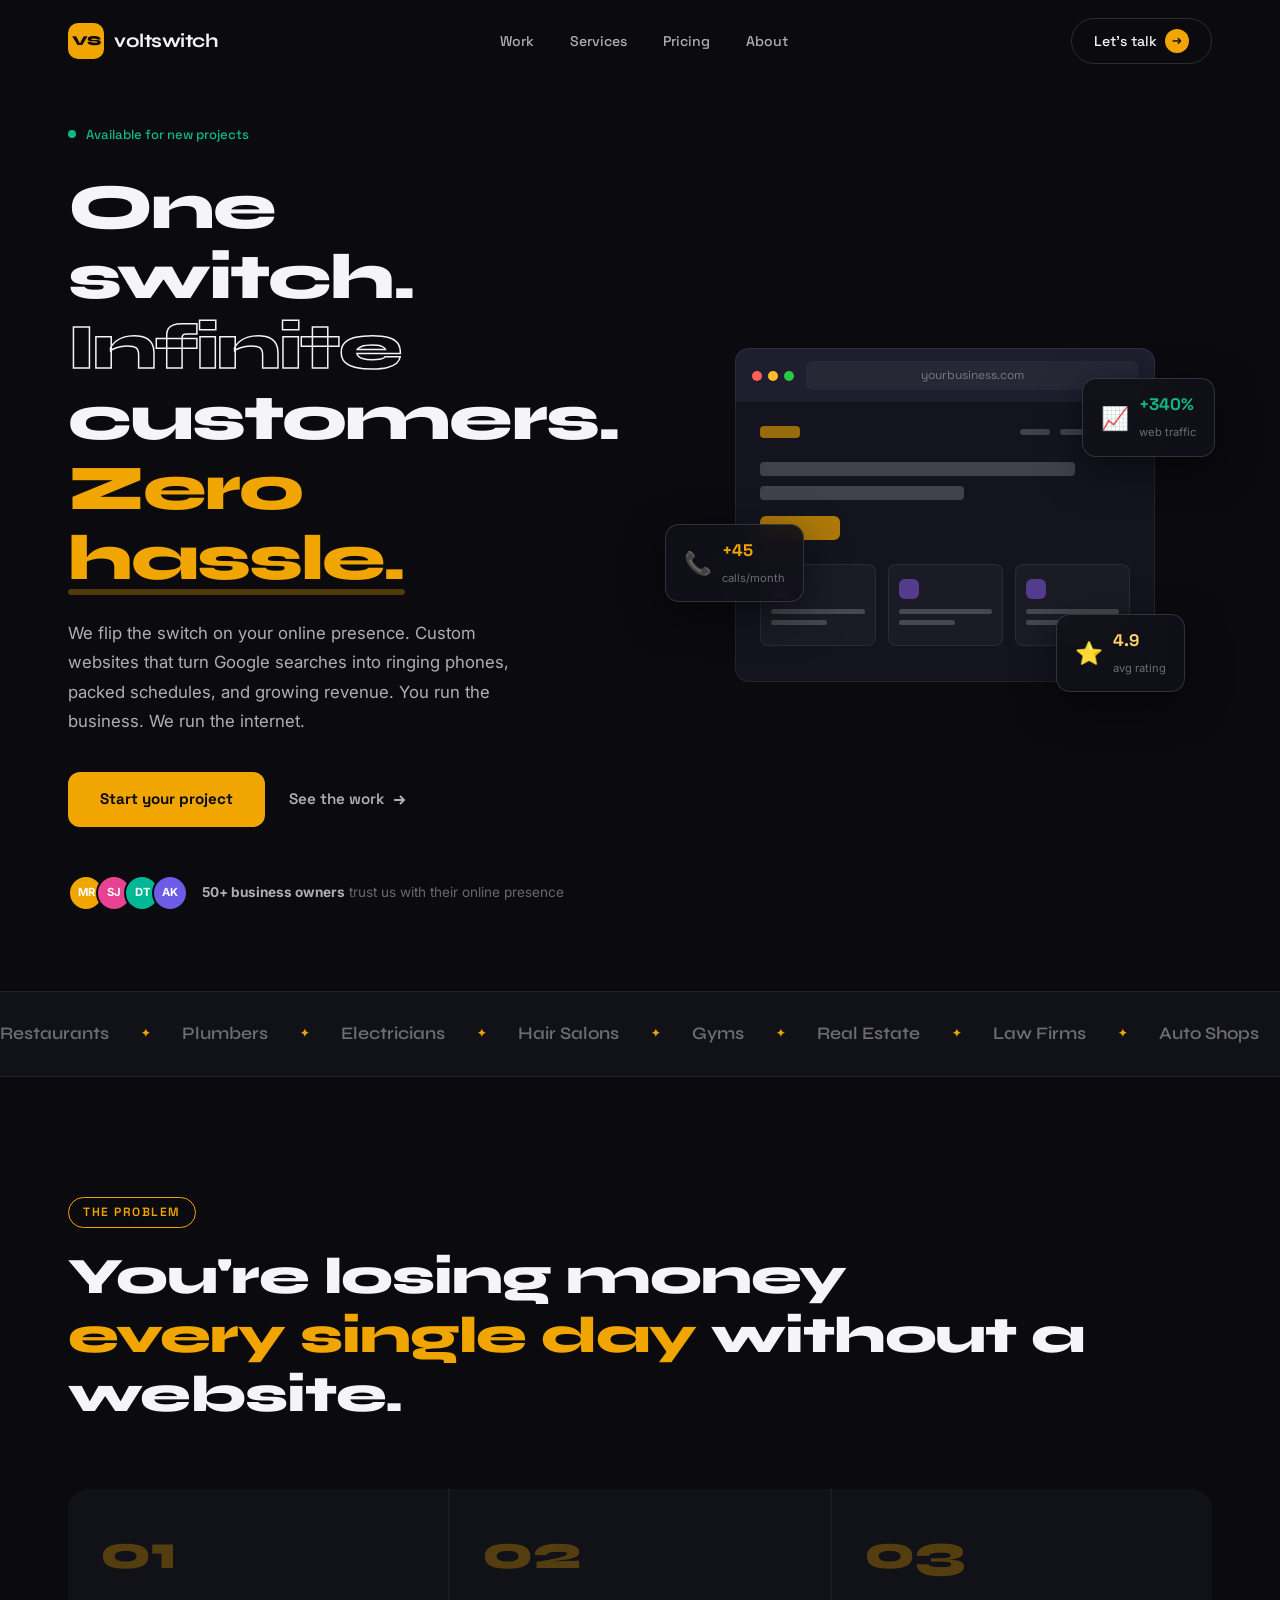
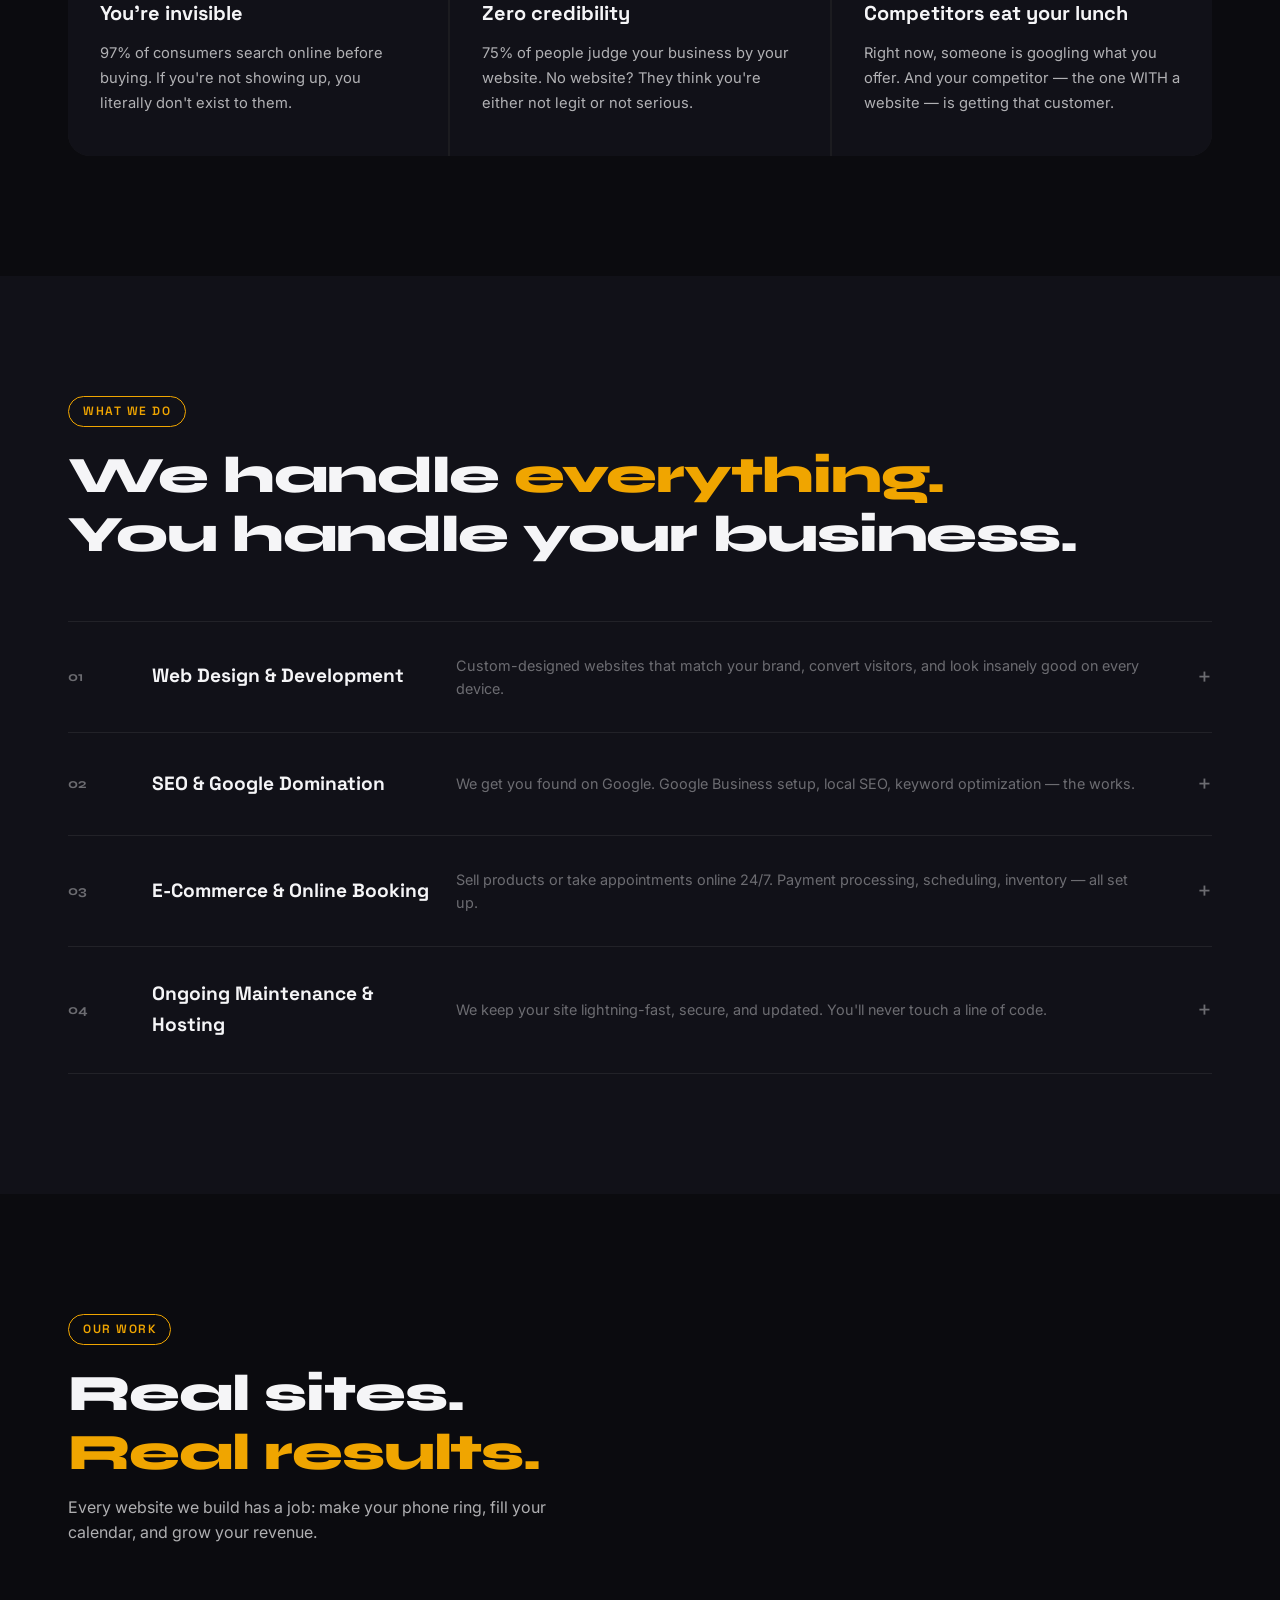
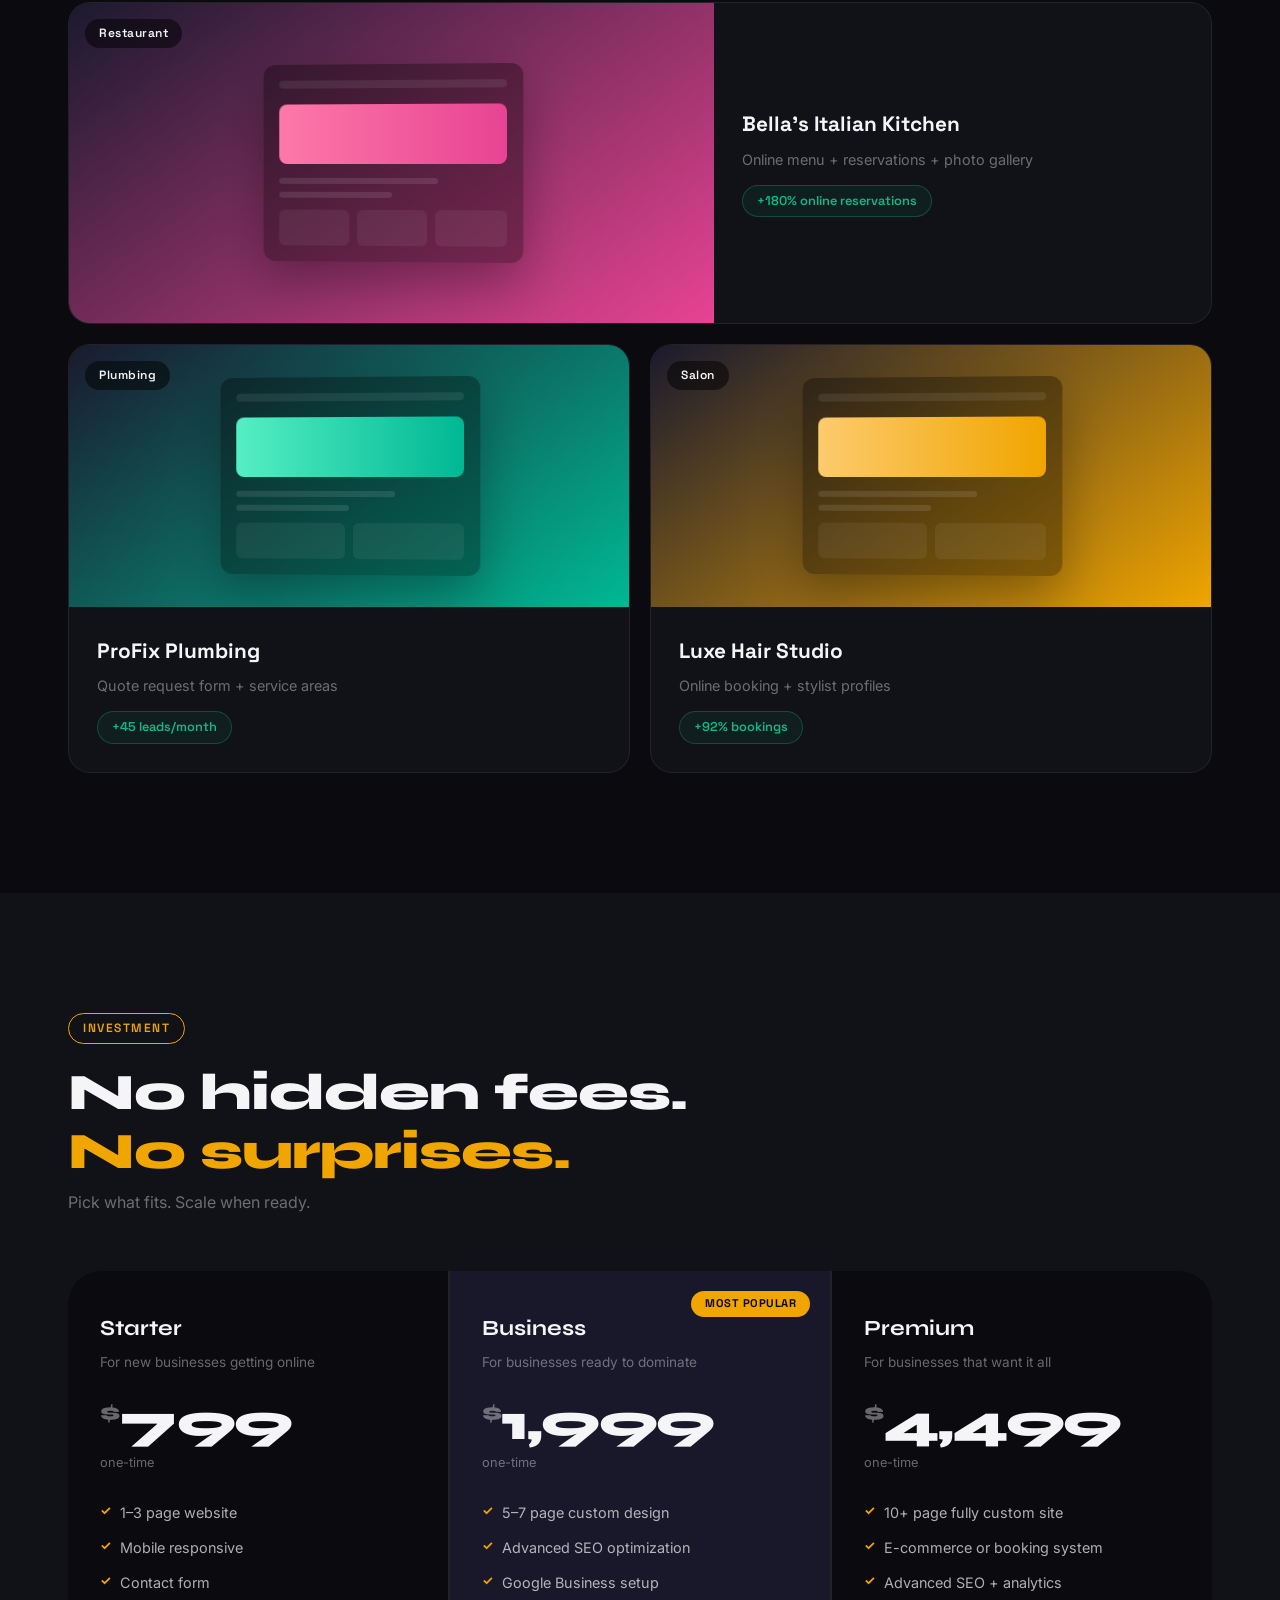
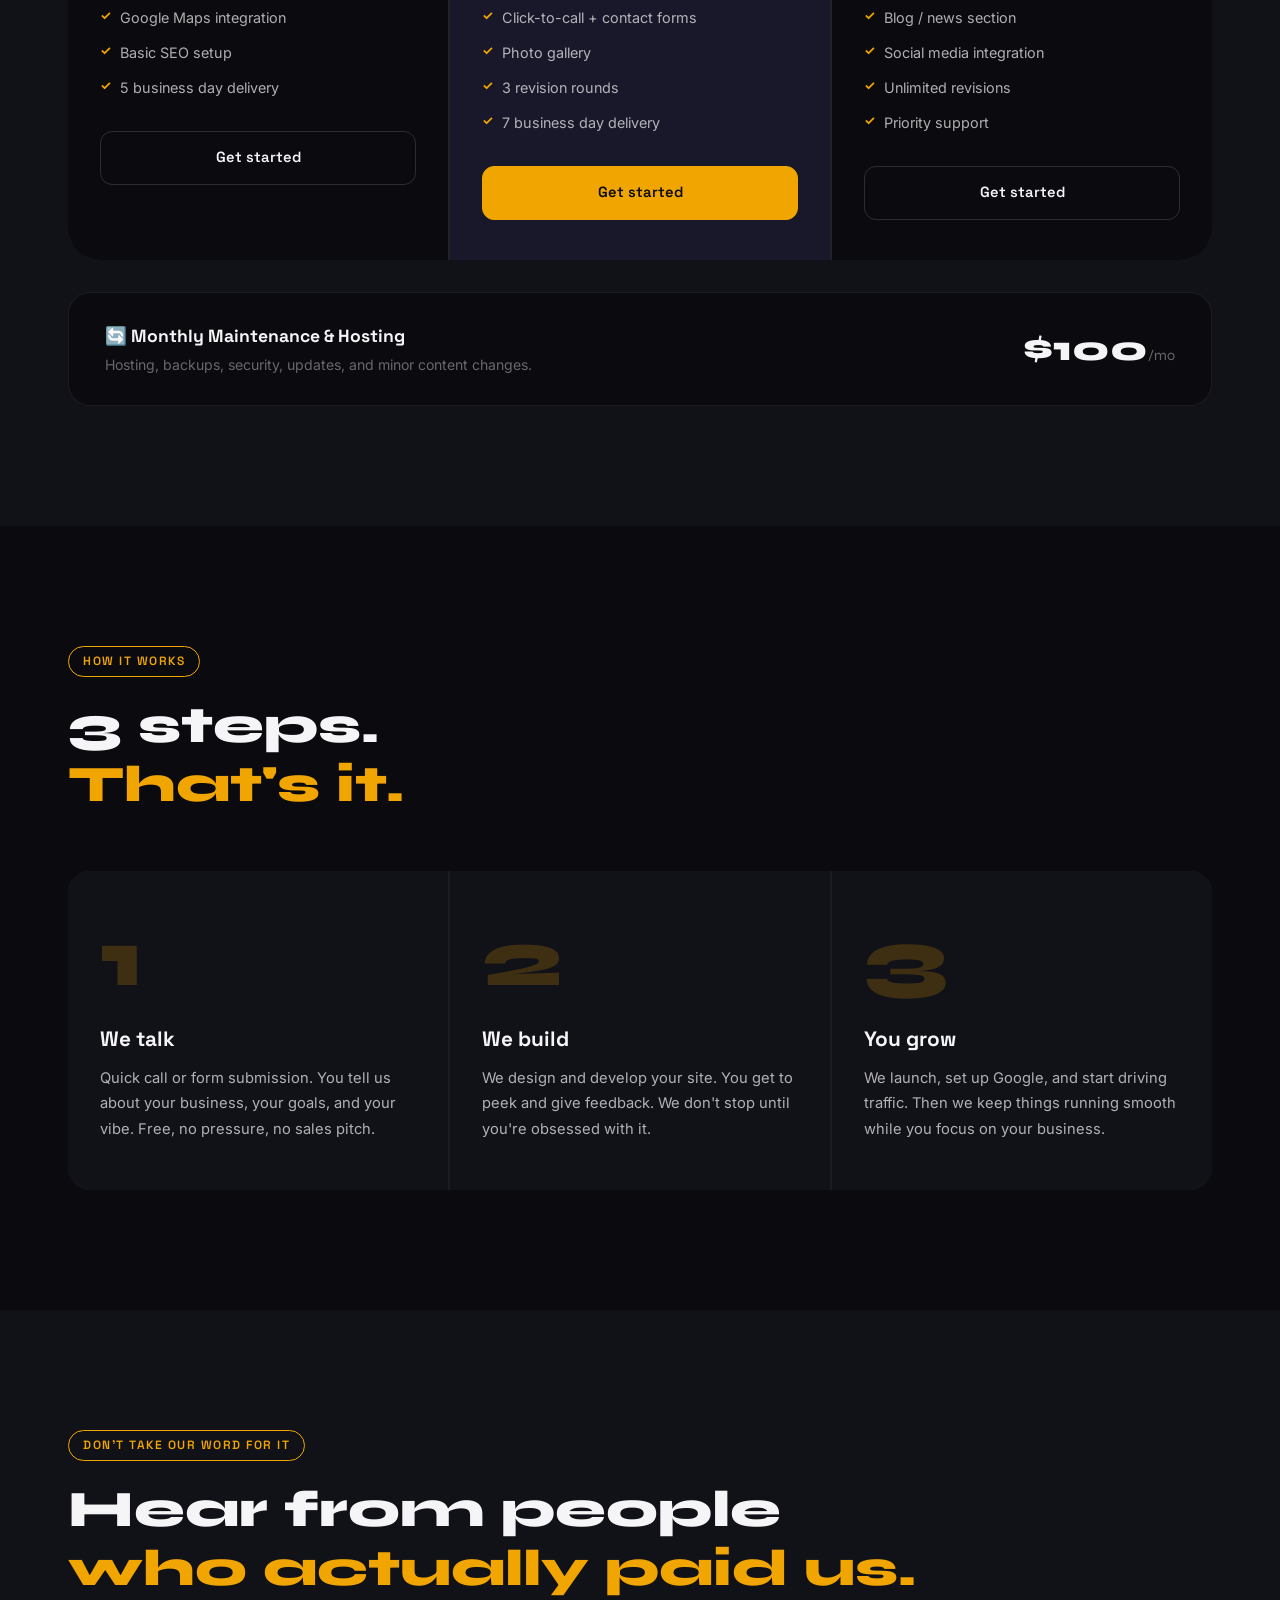
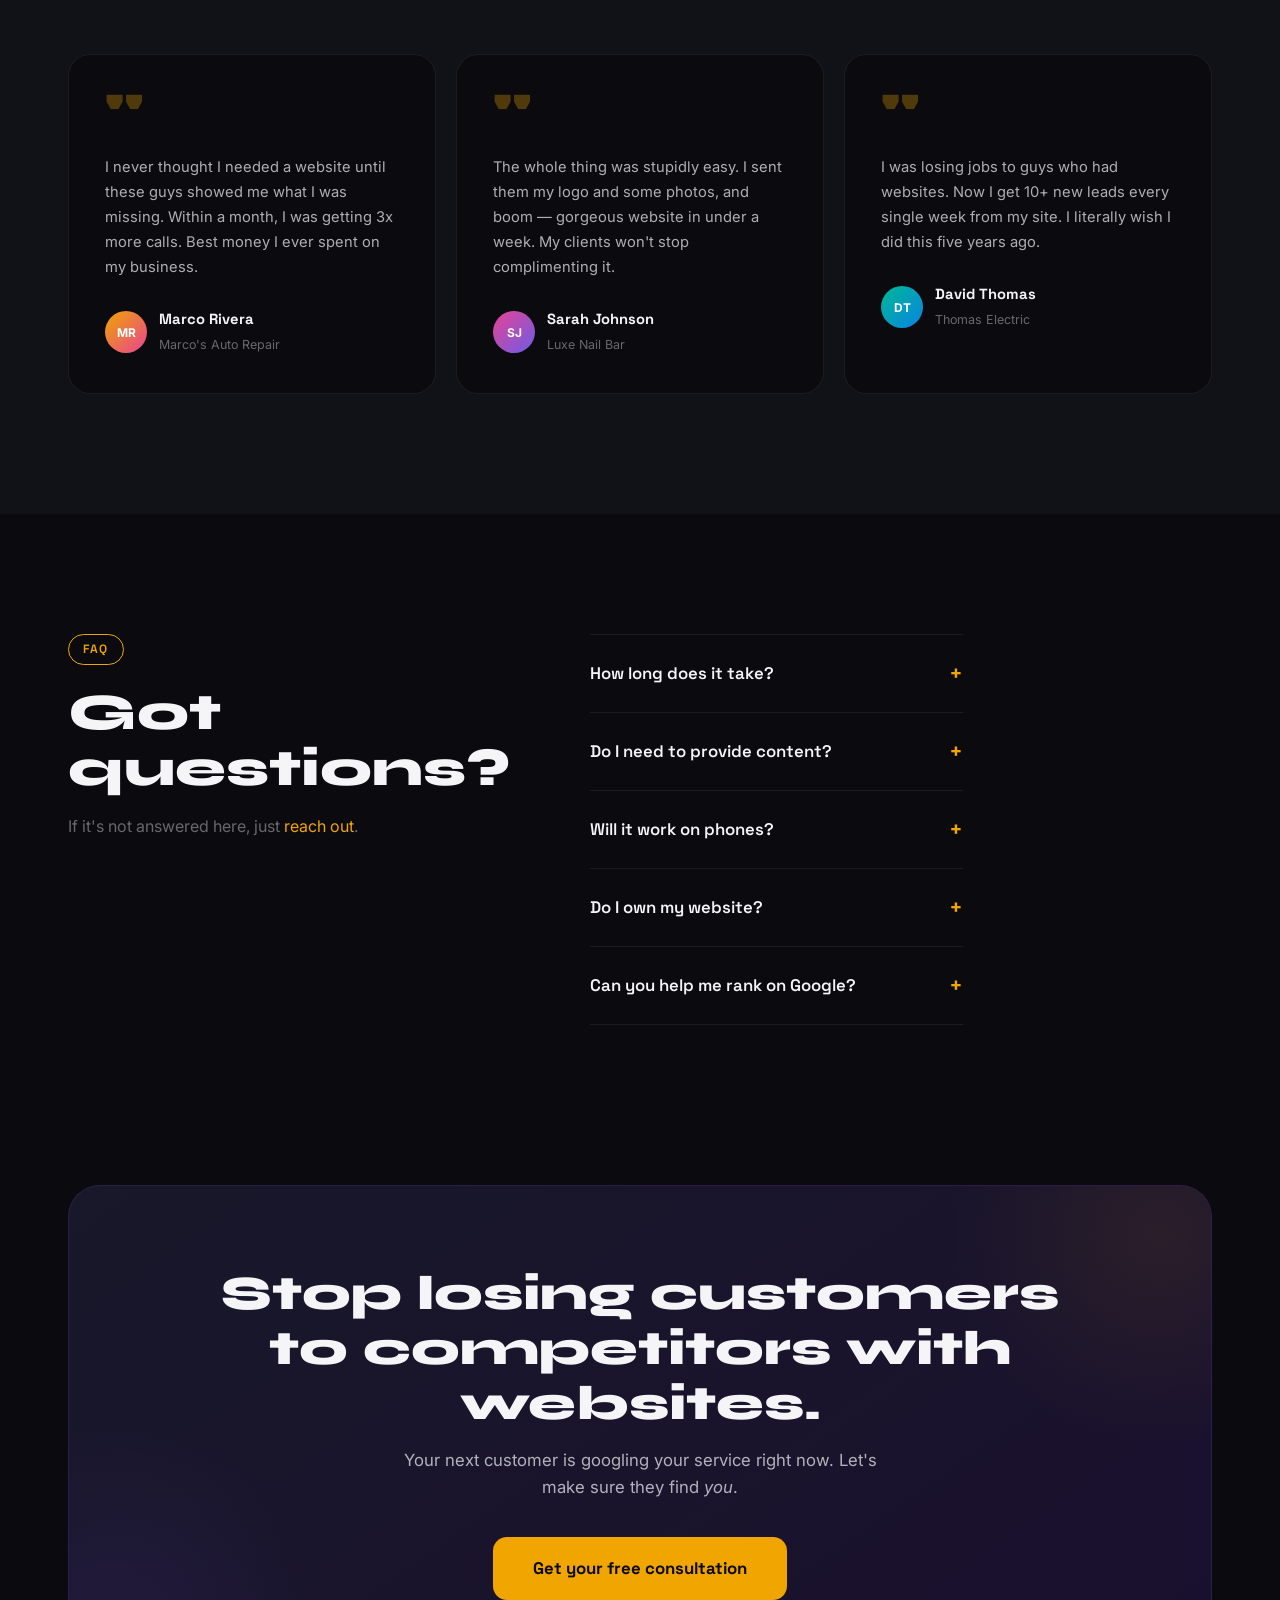
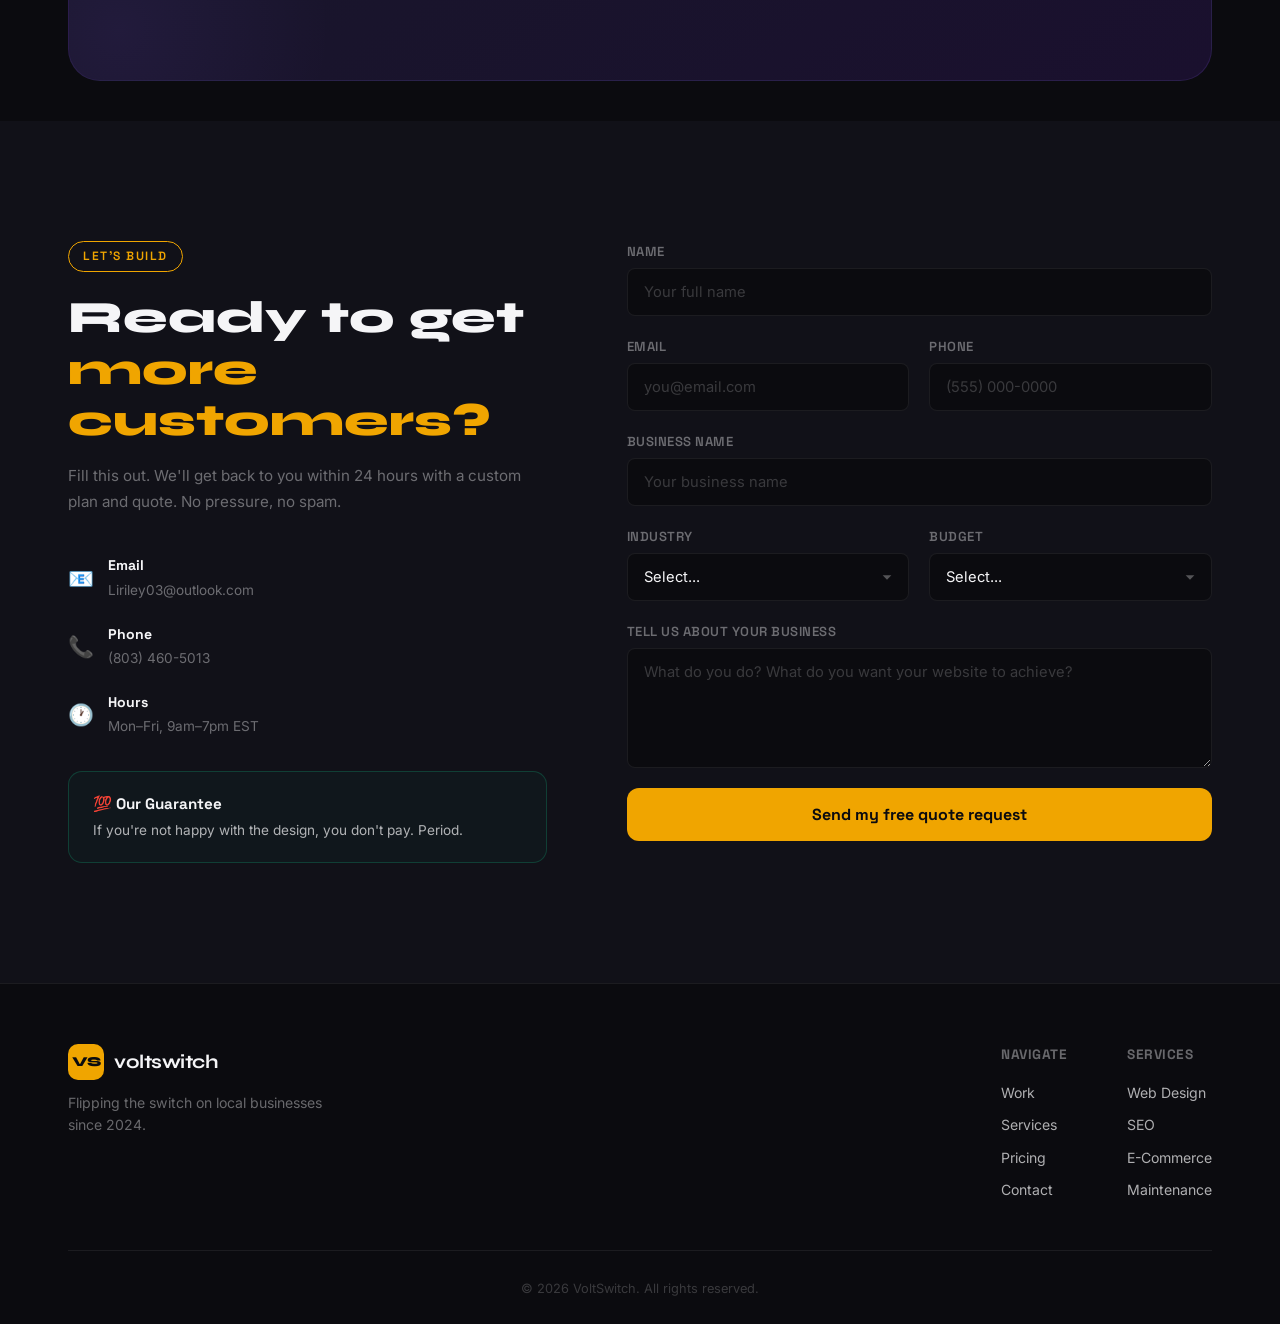
==== commit 566b173c: "Update maintenance price to /mo" ====
--- a/index.html
+++ b/index.html
@@ -399,7 +399,7 @@
                     <p>Hosting, backups, security, updates, and minor content changes.</p>
                 </div>
                 <div class="maint-right">
-                    <span class="maint-price">$99<small>/mo</small></span>
+                    <span class="maint-price">$100<small>/mo</small></span>
                 </div>
             </div>
         </div>
